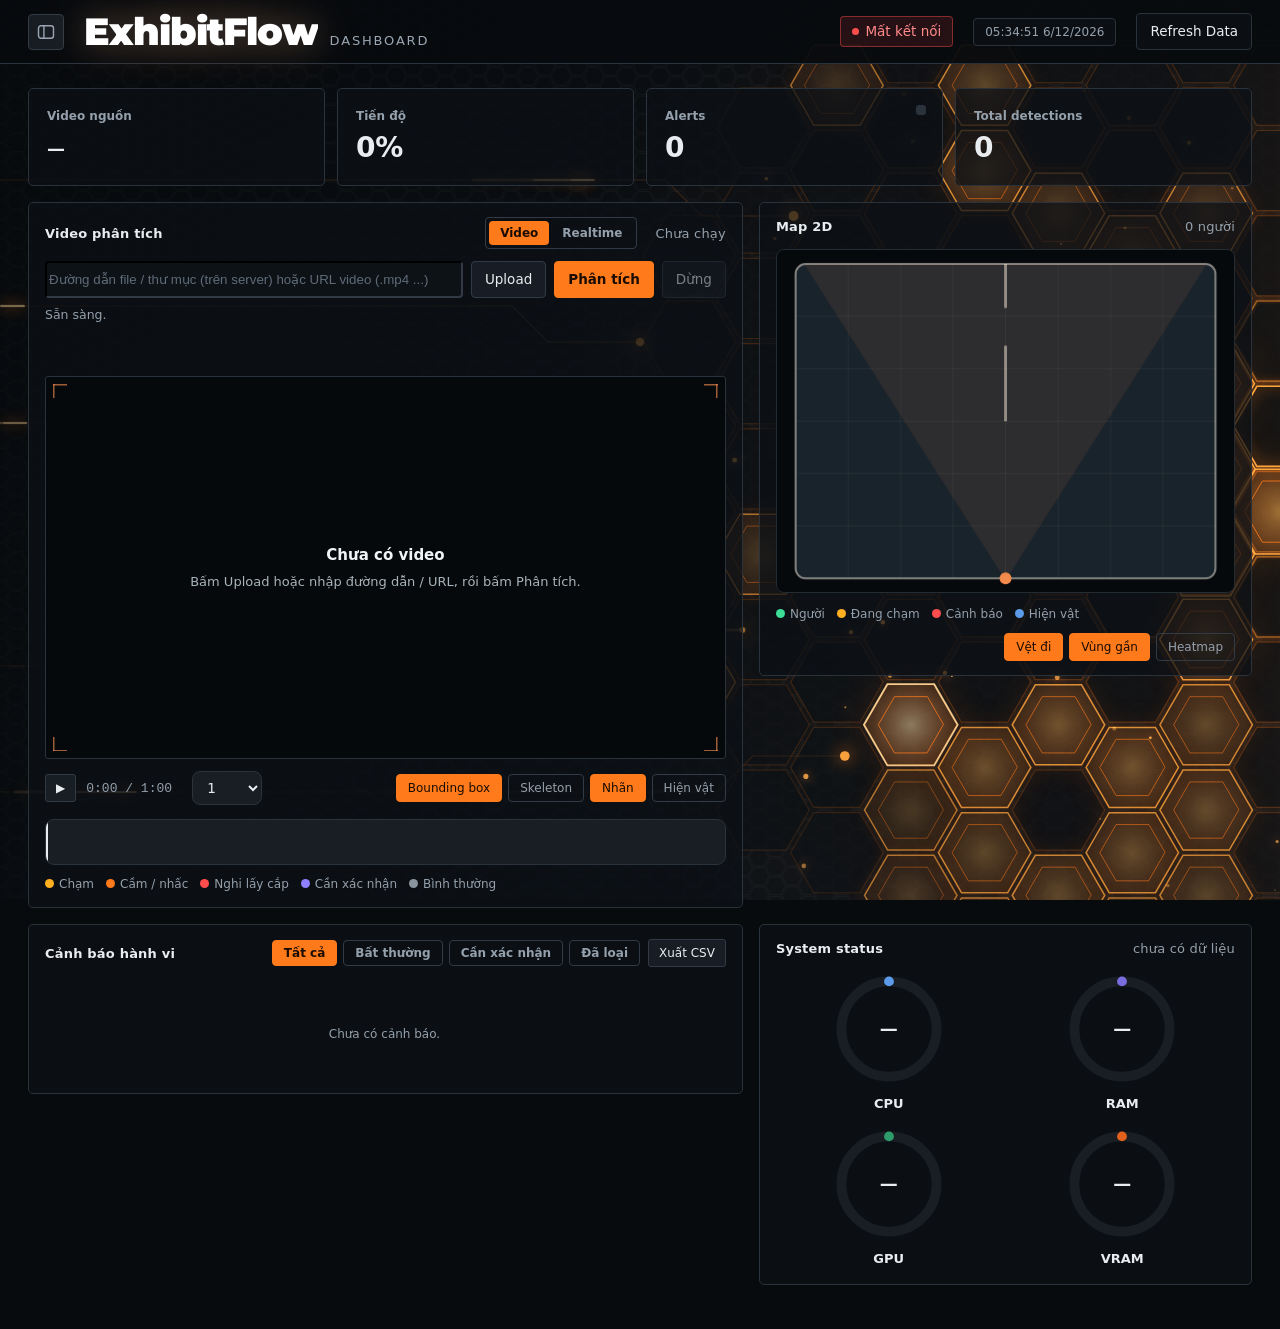
==== web/index.html @ ae2619c4 "Web: chọn chế độ chạy (đầy đủ / tắt VLM / chỉ tracking) trong Settings Co-Authored-By: Claude Sonnet" ====
<!doctype html>
<html lang="vi">
<head>
<meta charset="utf-8">
<meta name="viewport" content="width=device-width, initial-scale=1">
<title>ExhibitFlow Dashboard</title>
<link rel="stylesheet" href="css/style.css">
<link rel="preconnect" href="https://fonts.googleapis.com"><link rel="preconnect" href="https://fonts.gstatic.com" crossorigin>
<link rel="stylesheet" href="https://fonts.googleapis.com/css2?family=Montserrat:wght@800;900&display=swap">
</head>
<body>
<canvas id="hexbg" aria-hidden="true"></canvas>
<div class="app">
<div class="scrim" id="scrim" hidden></div>
<aside class="side" id="side">
  <div class="brand"><i>EF</i><b>ExhibitFlow</b><small>Museum AI · v1.0</small></div>
  <nav class="tabs" id="tabs">
    <button class="tab on" data-view="dash"><svg viewBox="0 0 24 24"><rect x="3" y="3" width="7" height="7" rx="1.5"/><rect x="14" y="3" width="7" height="7" rx="1.5"/><rect x="3" y="14" width="7" height="7" rx="1.5"/><rect x="14" y="14" width="7" height="7" rx="1.5"/></svg><span>Dashboard</span></button>
    <button class="tab" data-view="set"><svg viewBox="0 0 24 24"><circle cx="12" cy="12" r="3"/><path d="M19.4 15a1.7 1.7 0 0 0 .3 1.8l.1.1a2 2 0 1 1-2.8 2.8l-.1-.1a1.7 1.7 0 0 0-1.8-.3 1.7 1.7 0 0 0-1 1.5V21a2 2 0 1 1-4 0v-.1a1.7 1.7 0 0 0-1.1-1.5 1.7 1.7 0 0 0-1.8.3l-.1.1a2 2 0 1 1-2.8-2.8l.1-.1a1.7 1.7 0 0 0 .3-1.8 1.7 1.7 0 0 0-1.5-1H3a2 2 0 1 1 0-4h.1a1.7 1.7 0 0 0 1.5-1.1 1.7 1.7 0 0 0-.3-1.8l-.1-.1a2 2 0 1 1 2.8-2.8l.1.1a1.7 1.7 0 0 0 1.8.3H9a1.7 1.7 0 0 0 1-1.5V3a2 2 0 1 1 4 0v.1a1.7 1.7 0 0 0 1 1.5 1.7 1.7 0 0 0 1.8-.3l.1-.1a2 2 0 1 1 2.8 2.8l-.1.1a1.7 1.7 0 0 0-.3 1.8V9a1.7 1.7 0 0 0 1.5 1H21a2 2 0 1 1 0 4h-.1a1.7 1.7 0 0 0-1.5 1z"/></svg><span>Settings</span></button>
  </nav>
  <div class="side-foot">
    <p class="fl">ExhibitFlow Pipeline</p>
    <p>Hệ thống không lưu danh tính và không nhận diện khuôn mặt.</p>
  </div>
</aside>
<div class="content">
<header class="top">
  <button class="menubtn" id="menuBtn" aria-label="Mở menu" aria-expanded="false" aria-controls="side" title="Menu"><svg viewBox="0 0 24 24" aria-hidden="true"><rect x="3" y="4.5" width="18" height="15" rx="3"/><path d="M9.5 4.5v15"/></svg></button>
  <h1 class="wm"><span class="wm-main">ExhibitFlow</span><span class="wm-sub">Dashboard</span></h1>
  <div class="sp"></div>
  <button class="chip bad" id="beChip" title="Mở Settings để kết nối backend"><b></b><span>Mất kết nối</span></button>
  <span class="chip clock" id="clock"></span>
  <button class="btn" id="refreshBtn">Refresh Data</button>
</header>

<main>
<!-- ============ DASHBOARD ============ -->
<section id="v-dash">
  <div class="kpis" id="kpis"></div>

  <div class="grid">
    <div class="col">
      <div class="card">
        <h3><span id="vtitle">Video phân tích</span> <span class="sp"></span><div class="filters" id="modeSel" title="Video: chạy hết video rồi hiện kết quả. Realtime: chạy đúng nhịp fps, cảnh báo hiện dần"><button class="tg on" data-mode="batch">Video</button><button class="tg" data-mode="rt">Realtime</button></div><span class="vstat" id="vstat">Chưa chạy</span></h3>
        <div class="srcrow">
          <div class="srcvar" id="srcFile">
            <input id="src" class="txt" type="text" placeholder="Đường dẫn file / thư mục (trên server) hoặc URL video (.mp4 ...)" spellcheck="false">
            <input type="file" id="file" accept="video/*" hidden>
            <button class="btn" id="uploadBtn">Upload</button>
          </div>
          <button class="btn pri" id="runBtn">Phân tích</button>
          <button class="btn stop" id="stopBtn" disabled>Dừng</button>
        </div>
        <div class="srcmsg" id="srcmsg"></div>
        <div class="vbar"><div class="live grn" id="live" hidden></div><div class="rthud" id="rthud" hidden></div></div>
        <div class="stage-wrap">
          <video id="vid" playsinline muted hidden></video>
          <img id="liveimg" alt="" hidden>
          <canvas id="scene"></canvas>
          <div id="vmsg"><div><b>Chưa có video</b><span>Bấm Upload hoặc nhập đường dẫn / URL, rồi bấm Phân tích.</span></div></div>
        </div>
        <div class="ctrl">
          <button class="btn sm" id="play">▶</button>
          <span class="time" id="time">0:00 / 0:00</span>
          <select id="speed" style="width:70px"><option>0.5</option><option selected>1</option><option>2</option><option>4</option></select>
          <div class="tog" id="layers">
            <button class="tg on sim-only" data-l="boxes">Bounding box</button>
            <button class="tg sim-only" data-l="skel">Skeleton</button>
            <button class="tg on" data-l="labels">Nhãn</button>
            <button class="tg" data-l="art">Hiện vật</button>
          </div>
        </div>
        <div class="tl" id="tl"><svg id="occ" preserveAspectRatio="none"></svg><div class="ph" id="ph"></div></div>
        <div class="legend">
          <span style="--c:var(--touch)">Chạm</span><span style="--c:var(--hold)">Cầm / nhấc</span><span style="--c:var(--steal)">Nghi lấy cắp</span><span style="--c:var(--cand)">Cần xác nhận</span><span style="--c:var(--norm)">Bình thường</span>
        </div>
      </div>
    </div>

    <div class="col">
      <div class="card">
        <h3>Map 2D <span class="sp"></span><span class="vstat" id="mapCount">0 người</span></h3>
        <div class="mapwrap">
          <canvas id="map"></canvas>
          <div class="mapnote" id="mapNote" hidden>Chưa có dữ liệu bản đồ 2D cho kết quả này.</div>
        </div>
        <div class="ctrl">
          <div class="legend" style="margin:0">
            <span style="--c:var(--ok)">Người</span><span style="--c:var(--touch)">Đang chạm</span><span style="--c:var(--steal)">Cảnh báo</span><span style="--c:var(--art)">Hiện vật</span>
          </div>
          <div class="tog" id="mlayers"><button class="tg on" data-m="trails">Vệt đi</button><button class="tg on" data-m="zones">Vùng gần</button><button class="tg" data-m="heat">Heatmap</button></div>
        </div>
      </div>
    </div>
  </div>

  <div class="grid2">
    <div class="card">
      <h3>Cảnh báo hành vi <span class="sp"></span>
        <div class="filters" id="filters">
          <button class="tg on" data-f="all">Tất cả</button><button class="tg" data-f="ANOMALY">Bất thường</button><button class="tg" data-f="CANDIDATE">Cần xác nhận</button><button class="tg" data-f="NORMAL">Đã loại</button>
        </div>
        <button class="btn sm" id="csvBtn">Xuất CSV</button></h3>
      <div class="alerts" id="alerts"></div>
    </div>
    <div class="card">
      <h3>System status <span class="sp"></span><span class="vstat" id="sysTag"></span></h3>
      <div class="rings" id="rings"></div>
    </div>
  </div>
</section>

<!-- ============ SETTINGS ============ -->
<section id="v-set" hidden>
  <div class="setgrid">
    <div class="card">
      <h3>Server (Vast.ai)</h3>
      <div class="opt"><label>Trạng thái <span id="beMsg">đang kiểm tra…</span></label>
        <input type="text" id="beUrl" class="txt" placeholder="Để trống = dùng chính server đang phục vụ trang này" spellcheck="false"></div>
      <div class="row"><button class="btn pri" id="beBtn">Kết nối</button><button class="btn" id="beOff">Mặc định</button></div>
      <p class="note">Web chạy thẳng trên server Vast.ai cùng cổng với API, nên không cần nhập URL: để trống ô trên. Chỉ điền khi mở file web ở máy khác (ví dụ <code>http://IP:PORT</code>). Nút "Mặc định" xoá URL đã lưu.</p>
    </div>
    <div class="card">
      <h3>Pipeline (như Settings của dashboard cũ)</h3>
      <p class="note" id="coreInfo">CPU: đang đọc số nhân của server…</p>
      <p class="note" id="coreWarn" hidden></p>
      <div class="opt"><label>Chế độ chạy</label><select id="p-pipeline_mode" class="txt">
        <option value="full">Đầy đủ: tracking + pose + hand + VLM (cảnh báo)</option>
        <option value="tracking_seg">Tắt VLM: tracking + pose + hand + phát hiện chạm (để đo tốc độ)</option>
        <option value="tracking">Chỉ tracking (không hiện vật, pose, hand, VLM)</option></select></div>
      <div class="chk"><label><input type="checkbox" id="p-tracker_process" checked> Tracker chạy ở tiến trình riêng (thoát GIL)</label></div>
      <div class="chk"><label><input type="checkbox" id="p-hand_process" checked> Hand (RTMW) chạy ở tiến trình riêng (thoát GIL)</label></div>
      <div class="chk"><label><input type="checkbox" id="p-pose_process" checked> Pose (YOLOv8) chạy ở tiến trình riêng (thoát GIL)</label></div>
      <div class="chk"><label><input type="checkbox" id="p-pose_gpu_preproc"> Pose: tiền xử lý + NMS trên GPU (nhanh hơn, keypoint lệch nhẹ)</label></div>
      <div class="chk"><label><input type="checkbox" id="p-hand_batch" checked> Hand (RTMW) xử lý theo lô (nhanh ~1.8x)</label></div>
      <div class="chk"><label><input type="checkbox" id="p-drop_frames" checked> Realtime: bỏ frame khi pipeline không theo kịp</label></div>
      <div class="chk"><label><input type="checkbox" id="p-limit_cpu_threads"> Giới hạn 1 luồng CPU mỗi stage (máy ít nhân)</label></div>
      <div class="opt"><label>Giữ khung đỏ cảnh báo (giây)</label><input type="number" id="p-alarm_show_sec" class="txt" step="0.5" min="0" value="4"></div>
      <div class="opt"><label>Số luồng CPU của tiến trình tracker</label><input type="number" id="p-tracker_threads" class="txt" step="1" min="1" max="64" value="1"></div>
      <div class="opt"><label>Số luồng CPU của tiến trình hand (torch/OpenCV; onnxruntime tự chọn)</label><input type="number" id="p-hand_threads" class="txt" step="1" min="1" max="64" value="1"></div>
      <div class="opt"><label>Số luồng CPU của tiến trình pose</label><input type="number" id="p-pose_threads" class="txt" step="1" min="1" max="64" value="4"></div>
      <div class="opt"><label>Độ dài queue giữa 2 stage</label><input type="number" id="p-queue_size" class="txt" step="1" min="1" max="64" value="8"></div>
      <div class="opt"><label>Chỉ chạy pose/hand cho người cách hiện vật ≤ N x chiều cao người (0 = mọi người)</label><input type="number" id="p-pose_gate_norm_dist" class="txt" step="0.1" min="0" value="1.5"></div>
      <p class="note">Các stage detect, track, pose, hand, VLM luôn chạy song song (pipelining). Ba ô "tiến trình riêng" cộng thêm ~0.5 GB VRAM mỗi ô và nạp lại model khi đổi. Các ô "số luồng" chỉ có tác dụng khi bật tiến trình riêng tương ứng; đổi thì nạp lại model. <b>Realtime</b> đọc video đúng nhịp fps gốc như camera; <b>Video</b> xử lý mọi frame.</p>
    </div>
    <div class="card">
      <h3>Cấu hình phân tích</h3>
      <div class="opt"><label>Ngưỡng tin cậy VLM <span id="confV">0.60</span></label>
        <input type="range" id="conf" min="0.3" max="0.95" step="0.05" value="0.6"></div>
      <p class="note">Chỉ cảnh báo khi VLM trả hành vi bất thường với độ tin cậy từ ngưỡng này trở lên.</p>
    </div>
  </div>
</section>
</main>
</div>
</div>

<script src="js/config.js"></script>
<script src="js/hex.js"></script>
<script src="js/app.js"></script>
</body>
</html>
---- web/css/style.css ----
:root{
  --bg:#F1E6D4; --panel:#FFFCF6; --panel2:#F6EEDF; --line:#CDBDA8; --text:#20272C; --muted:#625B53;
  --dark:#19232B; --dark2:#111920; --dline:#2E3C47; --on-dark:#F8F1E6; --on-dark-2:#A9B4BA;
  --accent:#B84C25; --accent-d:#963B1A; --accent-l:#F28A4B;
  --ok:#4CC98C; --warn:#D99A0B; --art:#5B9BEA;
  --touch:#C98A00; --hold:#E0601C; --steal:#D32F2F; --cand:#7B6CE0; --norm:#9A9088;
  --r:11px; --font:"Segoe UI Variable Text","Segoe UI",system-ui,-apple-system,Roboto,sans-serif;
  --shadow:0 1px 0 rgba(32,39,44,.05),0 3px 8px -3px rgba(32,39,44,.16);
}
*{box-sizing:border-box;margin:0}
html,body{background:var(--bg);color:var(--text);font:14px/1.5 var(--font)}
body{min-height:100vh}
button{font:inherit;color:inherit;cursor:pointer}
[hidden]{display:none!important}
:focus-visible{outline:2px solid var(--accent-l);outline-offset:2px}
#hexbg{position:fixed;inset:0;width:100vw;height:100vh;z-index:0;pointer-events:none}
.top{position:sticky;top:0;z-index:10;display:flex;align-items:center;gap:20px;padding:0 24px;height:58px;background:var(--dark);color:var(--on-dark);border-bottom:1px solid var(--dline)}
.logo{display:flex;align-items:center;gap:10px;font-weight:650;letter-spacing:.1px}
.logo i{width:28px;height:28px;border-radius:8px;background:var(--accent);display:grid;place-items:center;font-style:normal;font-size:12px;font-weight:700;color:var(--on-dark)}
.logo small{color:var(--on-dark-2);font-weight:500}
.tabs{display:flex;gap:4px}
.tab{background:none;border:1px solid transparent;padding:7px 14px;border-radius:8px;color:var(--on-dark-2);transition:background .18s,color .18s}
.tab:hover{color:var(--on-dark)} .tab.on{background:var(--accent);color:#fff;font-weight:600}
.sp{flex:1}
.chip{display:inline-flex;align-items:center;gap:6px;padding:4px 11px;border-radius:99px;background:var(--panel);border:1px solid var(--line);font-size:12px;color:var(--muted)}
.chip b{width:7px;height:7px;border-radius:50%;background:var(--warn)} .chip.ok b{background:var(--ok)}
.top .chip{background:transparent;border-color:rgba(248,241,230,.22);color:var(--on-dark-2)}
.btn{border:1px solid var(--line);background:var(--panel);padding:8px 15px;border-radius:9px;transition:background .18s,border-color .18s,color .18s}
.btn:hover{border-color:var(--accent);color:var(--accent-d)}
.btn.pri{background:var(--accent);border-color:var(--accent);color:#fff;font-weight:600}
.btn.pri:hover{background:var(--accent-d);border-color:var(--accent-d);color:#fff}
.btn:disabled{opacity:.5;cursor:not-allowed}
.btn.sm{padding:4px 10px;font-size:12px;border-radius:7px}
.top .btn{background:transparent;border-color:rgba(248,241,230,.3);color:var(--on-dark)}
.top .btn:hover{border-color:var(--accent-l);color:var(--accent-l)}
main{position:relative;z-index:1;padding:22px 24px 40px;max-width:1500px;margin:0 auto}
.card{background:var(--panel);border:1px solid var(--line);border-radius:var(--r);padding:16px;box-shadow:var(--shadow)}
.card h3{font-size:14px;font-weight:650;color:var(--text);margin-bottom:12px;display:flex;align-items:center;gap:8px}
.card h3 .sp{flex:1}
/* upload */
.hero{max-width:980px;margin:24px auto 0;display:grid;grid-template-columns:1.3fr 1fr;gap:20px}
.drop{border:1.5px dashed #BBA98F;border-radius:var(--r);padding:48px 24px;text-align:center;background:var(--panel);transition:.18s;cursor:pointer;box-shadow:var(--shadow)}
.drop:hover,.drop.over{border-color:var(--accent);background:#FFF7EA}
.drop .ic{font-size:38px;margin-bottom:8px}
.drop p{color:var(--muted)} .drop h2{font-size:20px;font-weight:650;margin-bottom:6px}
.fileinfo{margin-top:14px;padding:10px 12px;border-radius:9px;background:var(--panel2);text-align:left;display:flex;gap:10px;align-items:center}
.opts{display:flex;flex-direction:column;gap:14px}
.opt label{display:flex;justify-content:space-between;font-size:13px;font-weight:550;margin-bottom:6px}
.opt label span{color:var(--muted);font-weight:400}
select,input[type=range]{width:100%}
select{background:var(--panel2);border:1px solid var(--line);color:var(--text);padding:7px 10px;border-radius:8px;font:inherit}
input[type=range]{accent-color:var(--accent)}
.row{display:flex;gap:10px;margin-top:16px}
/* processing */
.proc{max-width:1000px;margin:24px auto;display:grid;grid-template-columns:1fr 1fr;gap:20px}
.stage{display:flex;gap:12px;padding:10px 0;border-bottom:1px solid var(--line);align-items:center}
.stage:last-child{border:0}
.dot{width:22px;height:22px;border-radius:50%;border:2px solid var(--line);display:grid;place-items:center;font-size:12px;flex:none}
.stage.run .dot{border-color:var(--accent);border-top-color:transparent;animation:spin 1s linear infinite}
.stage.done .dot{background:var(--ok);border-color:var(--ok);color:#fff}
.stage .nm{flex:1} .stage .nm small{display:block;color:var(--muted);font-size:12px}
.bar{height:5px;border-radius:9px;background:var(--panel2);overflow:hidden;margin-top:6px}
.bar i{display:block;height:100%;width:0;background:var(--accent);transition:width .2s}
.log{font:12px/1.65 Consolas,monospace;color:var(--on-dark);height:420px;overflow:auto;white-space:pre-wrap;background:var(--dark2);border:1px solid var(--dline);border-radius:8px;padding:12px}
@keyframes spin{to{transform:rotate(360deg)}}
/* result */
.kpis{display:grid;grid-template-columns:repeat(6,1fr);gap:12px;margin-bottom:16px}
.kpi{position:relative;overflow:hidden;background:var(--panel);border:1px solid var(--line);border-radius:var(--r);padding:12px 16px;box-shadow:var(--shadow)}
.kpi small{color:var(--muted);font-size:12px;font-weight:600}
.kpi b{display:block;font-size:28px;font-weight:700;letter-spacing:-.01em;margin-top:2px;color:var(--text);font-variant-numeric:tabular-nums}
.kpi.red::before,.kpi.yel::before{content:"";position:absolute;left:0;top:0;bottom:0;width:3px}
.kpi.red::before{background:var(--steal)} .kpi.yel::before{background:var(--cand)}
.kpi.red b{color:var(--steal)} .kpi.yel b{color:var(--cand)}
.grid{display:grid;grid-template-columns:minmax(0,1.45fr) minmax(0,1fr);gap:16px}
.col{display:flex;flex-direction:column;gap:16px;min-width:0}
.stage-wrap{position:relative;aspect-ratio:16/9;border-radius:8px;overflow:hidden;background:var(--dark2);border:1px solid var(--dline)}
.stage-wrap::after{content:"";position:absolute;inset:7px;pointer-events:none;
  --c:rgba(242,138,75,.65);
  background:
   linear-gradient(var(--c),var(--c)) top left/14px 1.5px no-repeat,linear-gradient(var(--c),var(--c)) top left/1.5px 14px no-repeat,
   linear-gradient(var(--c),var(--c)) top right/14px 1.5px no-repeat,linear-gradient(var(--c),var(--c)) top right/1.5px 14px no-repeat,
   linear-gradient(var(--c),var(--c)) bottom left/14px 1.5px no-repeat,linear-gradient(var(--c),var(--c)) bottom left/1.5px 14px no-repeat,
   linear-gradient(var(--c),var(--c)) bottom right/14px 1.5px no-repeat,linear-gradient(var(--c),var(--c)) bottom right/1.5px 14px no-repeat}
.stage-wrap video,.stage-wrap canvas{position:absolute;inset:0;width:100%;height:100%}
.stage-wrap video{object-fit:contain}
.live{position:absolute;left:24px;top:24px;padding:6px 12px;border-radius:99px;font-size:12px;font-weight:600;background:rgba(17,25,32,.88);border:1px solid rgba(248,241,230,.16);color:var(--on-dark);display:flex;gap:8px;align-items:center;z-index:2}
.live.red{border-color:#f28b82;background:rgba(150,28,28,.92);animation:pulse 1.4s infinite}
.live.yel{border-color:#b9b0f2;background:rgba(72,60,160,.92)}
.live.grn{color:#bfe9d3}
@keyframes pulse{50%{box-shadow:0 0 0 5px rgba(211,47,47,.16)}}
.ctrl{display:flex;align-items:center;gap:10px;margin-top:12px;flex-wrap:wrap}
.ctrl .time{font:13px Consolas,monospace;color:var(--muted);min-width:96px}
.tog{display:flex;gap:6px;flex-wrap:wrap;margin-left:auto}
.tg{border:1px solid var(--line);background:none;padding:4px 11px;border-radius:99px;font-size:12px;color:var(--muted);transition:background .18s,border-color .18s,color .18s}
.tg:hover{border-color:var(--accent);color:var(--text)}
.tg.on{background:var(--accent);border-color:var(--accent);color:#fff}
.tl{position:relative;height:46px;margin-top:14px;background:var(--panel2);border:1px solid var(--line);border-radius:9px;cursor:pointer;overflow:hidden}
.tl .seg{position:absolute;top:8px;bottom:8px;border-radius:5px;min-width:4px}
.tl .seg:hover{filter:brightness(1.1)}
.tl .ph{position:absolute;top:0;bottom:0;width:2px;background:var(--text);pointer-events:none}
.tl svg{position:absolute;inset:0;width:100%;height:100%;pointer-events:none}
.mapwrap{position:relative}
.mapwrap canvas{width:100%;aspect-ratio:4/3;display:block;border-radius:8px;background:var(--dark2);border:1px solid var(--dline)}
.legend{display:flex;gap:12px;flex-wrap:wrap;font-size:12px;color:var(--muted);margin-top:10px}
.legend span::before{content:"";display:inline-block;width:9px;height:9px;border-radius:50%;background:var(--c);margin-right:5px}
.filters{display:flex;gap:6px}
.alerts{display:flex;flex-direction:column;gap:10px;max-height:560px;overflow:auto;padding-right:2px}
.al{display:grid;grid-template-columns:120px 1fr;gap:12px;padding:10px;border-radius:10px;background:var(--panel2);border:1px solid var(--line);border-left:4px solid var(--c);transition:.18s}
.al.act{background:#FFF0E0;box-shadow:0 0 0 1px var(--c)}
.al img{width:120px;height:75px;border-radius:7px;object-fit:cover;cursor:pointer}
.al .hd{display:flex;gap:8px;align-items:center;flex-wrap:wrap}
.badge{padding:2px 9px;border-radius:99px;font-size:11px;font-weight:600;background:var(--c);color:#fff}
.al .meta{color:var(--muted);font-size:12px}
.al .why{font-size:12.5px;margin:6px 0;color:#3a3d3f}
.al .acts{display:flex;gap:6px}
.al .st{font-size:12px;color:var(--ok)}
.two{display:grid;grid-template-columns:1fr 1fr;gap:16px}
.dw{display:grid;grid-template-columns:130px 1fr 60px;gap:10px;align-items:center;margin:9px 0;font-size:13px}
.dw .tr{height:9px;background:var(--panel2);border-radius:9px;overflow:hidden} .dw .tr i{display:block;height:100%;background:var(--accent)}
.dw em{color:var(--muted);font-style:normal;font-size:12px;text-align:right;font-variant-numeric:tabular-nums}
.vis{display:flex;gap:6px;flex-wrap:wrap;margin-bottom:12px}
.step{display:flex;gap:10px;align-items:center;padding:8px 0;border-bottom:1px solid var(--line);font-size:13px}
.step b{width:22px;height:22px;border-radius:50%;background:var(--accent);color:#fff;display:grid;place-items:center;font-size:12px;flex:none}
.step em{margin-left:auto;color:var(--muted);font-style:normal;font-size:12px}
.note{color:var(--muted);font-size:12px;margin-top:10px}
code{background:var(--panel2);padding:1px 5px;border-radius:5px;font-size:12px}
@media(max-width:1100px){.grid,.hero,.proc,.two{grid-template-columns:1fr}.kpis{grid-template-columns:repeat(3,1fr)}}
@media(max-width:600px){main{padding:14px 16px}.top{padding:0 16px;gap:10px}.kpis{grid-template-columns:repeat(2,1fr)}.al{grid-template-columns:1fr}.al img{width:100%;height:auto}.tabs{display:none}}

/* ===== Bố cục dashboard: sidebar trái + thanh tiêu đề ===== */
:root{--r:14px;--shadow:0 1px 0 rgba(32,39,44,.04),0 6px 18px -10px rgba(32,39,44,.22)}
.app{position:relative;z-index:1;display:grid;grid-template-columns:232px minmax(0,1fr);min-height:100vh}
.content{min-width:0}
.side{position:sticky;top:0;height:100vh;display:flex;flex-direction:column;gap:22px;padding:20px 14px;background:var(--dark);color:var(--on-dark);border-right:1px solid var(--dline)}
.side .logo{padding:0 8px}
.side .logo small{display:block;font-size:11px;letter-spacing:.04em}
.tabs{flex-direction:column;gap:4px}
.tab{display:flex;align-items:center;gap:11px;width:100%;text-align:left;padding:10px 12px;border-radius:10px;font-weight:500}
.tab svg{width:18px;height:18px;flex:none;fill:none;stroke:currentColor;stroke-width:1.8;stroke-linecap:round;stroke-linejoin:round}
.tab:hover{background:rgba(248,241,230,.07)}
.tab.on{background:var(--accent);color:#fff}
.side-foot{margin-top:auto;display:flex;flex-direction:column;gap:12px}
.sf-card{display:flex;align-items:center;justify-content:space-between;padding:12px 14px;border-radius:12px;background:rgba(248,241,230,.06);border:1px solid var(--dline)}
.sf-card small{color:var(--on-dark-2);font-size:12px}
.sf-card b{font-size:24px;font-weight:700;font-variant-numeric:tabular-nums;color:var(--accent-l)}
.side-foot p{color:var(--on-dark-2);font-size:11.5px;line-height:1.5;padding:0 4px}
.top{height:64px;padding:0 28px;background:var(--bg);color:var(--text);border-bottom:1px solid var(--line)}
.top h1{font-size:20px;font-weight:650;letter-spacing:-.005em}
.top .chip{background:var(--panel);border-color:var(--line);color:var(--muted)}
.top .btn{background:var(--panel);border-color:var(--line);color:var(--text)}
.top .btn:hover{border-color:var(--accent);color:var(--accent-d)}
main{max-width:none;padding:24px 28px 44px}
h2.sec{font-size:18px;font-weight:650;margin:2px 0 12px}

/* thẻ số liệu: số lớn + huy hiệu + dòng phụ */
.kpi{padding:16px 18px}
.krow{display:flex;align-items:center;justify-content:space-between;gap:8px;margin-top:4px}
.krow b{margin-top:0}
.pill{padding:3px 9px;border-radius:7px;font-size:12px;font-weight:600;background:#E4F4EB;color:#1E7A52;white-space:nowrap}
.kpi.red .pill{background:#FBE3E0;color:#B0281F}
.kpi.yel .pill{background:#E9E6FA;color:#4B3DB5}
.kpi .sub{display:block;margin-top:6px;color:var(--muted);font-size:12px}

/* danh sách cảnh báo dạng hàng, bộ lọc dạng nút phân đoạn */
.filters{background:var(--panel2);border:1px solid var(--line);border-radius:10px;padding:3px;gap:2px}
.filters .tg{border:0;border-radius:7px;padding:4px 12px}
.filters .tg.on{background:var(--panel);color:var(--accent-d);box-shadow:0 1px 2px rgba(32,39,44,.14)}
.alerts{gap:0;border:1px solid var(--line);border-radius:12px;padding:0;background:var(--panel)}
.al{border:0;border-bottom:1px solid var(--line);border-left:4px solid var(--c);border-radius:0;background:var(--panel);padding:12px 14px}
.al:last-child{border-bottom:0}
.al:hover{background:var(--panel2)}
.al.act{background:#FFF0E0;box-shadow:none}
.badge{border-radius:7px;padding:3px 10px}

@media(max-width:1000px){
  .app{grid-template-columns:1fr}
  .side{position:static;height:auto;flex-direction:row;align-items:center;padding:10px 14px;gap:12px;overflow-x:auto}
  .side-foot{display:none}
  .tabs{flex-direction:row}
  .tab{width:auto;padding:8px 12px}
  .top{position:static}
}
@media(max-width:600px){.top{padding:0 16px}.top .chip{display:none}main{padding:16px}}

/* ===== Dashboard một trang: nguồn video, bảng cảnh báo, trạng thái hệ thống, nhật ký ===== */
.brand{display:flex;flex-direction:column;align-items:center;gap:4px;padding:6px 8px 10px;text-align:center}
.brand i{width:56px;height:56px;border-radius:14px;background:var(--accent);display:grid;place-items:center;font-style:normal;font-weight:800;font-size:20px;color:var(--on-dark)}
.brand b{font-size:17px;margin-top:6px}
.brand small{color:var(--on-dark-2);font-size:12px}
.side-foot .fl{color:var(--on-dark-2);font-size:12px;text-align:center}
button.chip{font:inherit;cursor:pointer}
.chip.bad{color:#B0281F;border-color:#EBB9B3;background:#FBE9E6}
.chip.bad b{background:var(--steal)}
.chip.ok{color:#1E7A52;border-color:#B8E0CB;background:#E7F5EE}
.clock{font-variant-numeric:tabular-nums}
.top .chip.bad{background:#FBE9E6;color:#B0281F;border-color:#EBB9B3}
.top .chip.ok{background:#E7F5EE;color:#1E7A52;border-color:#B8E0CB}

.kpis{grid-template-columns:repeat(4,1fr)}
.kpi b.sm{font-size:18px;margin-top:10px;white-space:nowrap;overflow:hidden;text-overflow:ellipsis}
.dotred{position:absolute;right:16px;top:16px;width:10px;height:10px;border-radius:3px;background:var(--line)}
.dotred.on{background:var(--steal)}

.srcrow{display:flex;gap:8px;margin-bottom:12px}
.srcrow .txt{flex:1;min-width:0}
.btn.stop:not(:disabled){background:#FBE9E6;border-color:#EBB9B3;color:#B0281F}
.vstat{color:var(--muted);font-size:13px;font-weight:500}
#vmsg{position:absolute;inset:0;display:grid;place-items:center;text-align:center;color:#A9B4BA;padding:24px;pointer-events:none;z-index:1}
#vmsg b{display:block;font-size:15px;color:var(--on-dark);margin-bottom:4px}
#vmsg span{font-size:13px}
#vmsg[hidden]{display:none}
.mapnote{position:absolute;inset:0;display:grid;place-items:center;text-align:center;padding:24px;color:#A9B4BA;background:var(--dark2);border-radius:8px;font-size:13px}
.mapnote[hidden]{display:none}
.mapwrap canvas[hidden]{display:none}
body.real .sim-only{display:none!important}

.grid2{display:grid;grid-template-columns:minmax(0,1.45fr) minmax(0,1fr);gap:16px;margin-top:16px}
.tblwrap{overflow:auto;max-height:420px;border:1px solid var(--line);border-radius:12px}
table.tbl{width:100%;border-collapse:collapse;font-size:13px;min-width:720px}
.tbl th{position:sticky;top:0;background:var(--panel2);text-align:left;color:var(--muted);font-weight:600;font-size:12px;padding:9px 10px;border-bottom:1px solid var(--line)}
.tbl td{padding:10px;border-bottom:1px solid var(--line);vertical-align:top;font-variant-numeric:tabular-nums}
.tbl tr[data-id]{cursor:pointer}
.tbl tr[data-id]:hover{background:var(--panel2)}
.tbl tr.act{background:#FFF0E0}
.tbl td.empty{text-align:center;color:var(--muted);padding:44px 10px}
.tbl td.nc{color:#4b443d;min-width:220px}
.tbl td.nc .th{float:left;width:36px;height:48px;object-fit:cover;border-radius:5px;margin-right:8px}
.lv{font-size:12px;font-weight:600;padding:2px 8px;border-radius:7px;white-space:nowrap}
.lv.hi{background:#FBE3E0;color:#B0281F}.lv.mid{background:#FDEBD8;color:#A4511A}.lv.lo{background:#F7F0D2;color:#7A6200}
.lv.wait{background:#E9E6FA;color:#4B3DB5}.lv.none{color:var(--muted)}

.rings{display:grid;grid-template-columns:1fr 1fr;gap:20px 8px;justify-items:center;padding:6px 0}
.ring{position:relative;width:132px;text-align:center}
.ring svg{width:112px;height:112px;transform:rotate(-90deg)}
.rbg{fill:none;stroke:var(--panel2);stroke-width:7}
.rfg{fill:none;stroke-width:7;stroke-linecap:round;transition:stroke-dasharray .6s}
.rtxt{position:absolute;left:0;right:0;top:0;height:112px;display:flex;flex-direction:column;align-items:center;justify-content:center}
.rtxt b{font-size:18px;font-variant-numeric:tabular-nums}
.rtxt small{font-size:11px;color:var(--muted);max-width:80px;overflow:hidden;text-overflow:ellipsis;white-space:nowrap}
.ring>span{display:block;margin-top:4px;font-size:13px;font-weight:600}

.logbox{font:12px/1.65 Consolas,monospace;background:var(--dark2);color:var(--on-dark);border:1px solid var(--dline);border-radius:8px;padding:12px;height:200px;overflow:auto;white-space:pre-wrap}

.setgrid{display:grid;grid-template-columns:repeat(3,minmax(0,1fr));gap:16px;align-items:start}
.hero2,.opt{margin:0}
.opt{margin-bottom:14px}
@media(max-width:1100px){.kpis{grid-template-columns:repeat(2,1fr)}.grid2,.setgrid{grid-template-columns:1fr}}
@media(max-width:600px){.srcrow{flex-wrap:wrap}}
.tbl .badge{white-space:nowrap}

/* ===== Chế độ Realtime ===== */
#liveimg{position:absolute;inset:0;width:100%;height:100%;object-fit:contain;background:#000}
#liveimg[hidden]{display:none}
.rthud{position:absolute;left:24px;bottom:22px;z-index:2;padding:5px 11px;border-radius:99px;font:12px Consolas,monospace;background:rgba(17,25,32,.88);color:var(--on-dark);border:1px solid rgba(248,241,230,.16)}
.rthud[hidden]{display:none}
#modeSel{margin-right:10px}
#modeSel .tg{padding:3px 11px}
#modeSel.lock{opacity:.5;pointer-events:none}

/* ===== Hàng nguồn theo chế độ ===== */
.srcvar{display:flex;gap:8px;flex:1;min-width:0}
.srcvar[hidden]{display:none}
.srcvar .txt{flex:1;min-width:0}
.srcvar .txt[hidden]{display:none}
.rtsrc{display:inline-flex;margin-bottom:10px}
.rtsrc[hidden]{display:none}
.rtsrc.lock{opacity:.5;pointer-events:none}

/* ===== Bản đồ 2D luôn nằm cạnh video; cửa sổ hẹp thì thu gọn thanh bên thay vì xếp dọc ===== */
@media(max-width:1100px){.grid{grid-template-columns:minmax(0,1.3fr) minmax(0,1fr)}}
@media(max-width:1000px){
  .app{grid-template-columns:64px minmax(0,1fr)}
  .side{position:sticky;top:0;height:100vh;flex-direction:column;align-items:center;padding:16px 8px;overflow:visible;gap:18px}
  .brand{padding:0}.brand b,.brand small{display:none}.brand i{width:40px;height:40px;font-size:15px;margin:0}
  .tabs{flex-direction:column}.tab span{display:none}.tab{justify-content:center;padding:10px;width:auto}
  .top{position:sticky}
}
@media(max-width:640px){.grid{grid-template-columns:1fr}.top h1{font-size:16px}}
@media(max-width:600px){.tabs{display:flex}}
@media(max-width:1100px){.srcrow{flex-wrap:wrap}.srcvar{flex:1 1 100%}}

/* ===== Alerts log dạng thẻ (ảnh, nhãn, lý do VLM, Xem lại / Xác nhận / Bỏ qua) ===== */
.alerts{gap:10px;border:0;border-radius:0;padding:0 2px 0 0;background:none;max-height:640px;min-height:0}
.al{border:1px solid var(--line);border-left:4px solid var(--c);border-radius:12px;background:var(--panel2);padding:10px;grid-template-columns:120px 1fr}
.al:last-child{border-bottom:1px solid var(--line)}
.al:hover{background:var(--panel2)}
.al.act{background:#FFF0E0;box-shadow:0 0 0 1px var(--c)}
.al img{width:120px;height:75px;border-radius:7px;object-fit:cover;cursor:pointer}
.alerts .empty{text-align:center;padding:36px 10px}
.srcmsg{margin:-4px 0 10px;font-size:12.5px;color:var(--muted)}
.srcmsg:empty{display:none}
.srcmsg.err{color:#B0281F}
@media(max-width:600px){.al{grid-template-columns:1fr}.al img{width:100%;height:auto;max-height:200px}}

/* System status vừa đủ nội dung, không kéo dài theo Alerts log */
.grid2{align-items:start}
.rings{gap:14px 8px;padding:2px 0}

/* Bộ lọc cảnh báo: từng nút tròn riêng, nút đang chọn tô cam (như mẫu) */
#filters{background:none;border:0;padding:0;gap:6px;flex-wrap:wrap}
#filters .tg{border:1px solid var(--line);border-radius:99px;padding:4px 12px;background:none;box-shadow:none}
#filters .tg:hover{border-color:var(--accent)}
#filters .tg.on{background:var(--accent);border-color:var(--accent);color:#fff;box-shadow:none}

/* Thanh thông báo riêng nằm ngay trên video (không đè lên hình) */
.vbar{display:flex;align-items:center;gap:8px;flex-wrap:wrap;min-height:34px;margin-bottom:8px}
.vbar .live,.vbar .rthud{position:static;left:auto;top:auto;bottom:auto}

/* ===== Giao diện "công cụ vận hành": phẳng, nền trung tính, góc vuông vừa, không bóng đổ, không họa tiết ===== */
:root{
  --bg:#ECEDEF; --panel:#FFFFFF; --panel2:#F4F5F6; --line:#D2D5D9; --text:#1B2127; --muted:#59616A;
  --r:5px; --shadow:none;
  --font:"Segoe UI","Segoe UI Variable Text",system-ui,-apple-system,Roboto,sans-serif;
}
html,body{background:var(--bg)}
body{font-size:13.5px;font-variant-numeric:tabular-nums}
.card{border-radius:var(--r);box-shadow:none;padding:14px 16px}
.card h3{font-size:13px;font-weight:600;letter-spacing:.2px;text-transform:none}
.btn{border-radius:4px;padding:7px 13px;font-weight:500}
.btn.sm{border-radius:3px}
.chip,.top .chip{border-radius:4px}
.logo i{border-radius:4px}
.tab{border-radius:4px}
.live,.rthud{border-radius:4px}
#filters .tg,.filters .tg,.tog .tg{border-radius:4px}
#filters .tg{padding:3px 11px}
.filters{border-radius:4px}
.kpi{border-radius:var(--r);box-shadow:none}
.kpi small{font-size:12px;color:var(--muted)}
.kpi b{font-weight:600}
.stage-wrap{border-radius:3px}
.al{border:1px solid var(--line);border-radius:4px;background:var(--panel)}
.al:hover{background:var(--panel2)}
.al.act{background:#FFF3E8;box-shadow:inset 0 0 0 1px var(--accent)}
.al img{border-radius:3px}
.badge{border-radius:3px}
input.txt,select.txt,.txt{border-radius:4px}
.mapnote{border-radius:4px}
.camrow{border-radius:4px}
::selection{background:rgba(184,76,37,.22)}
*{scrollbar-width:thin;scrollbar-color:#B9BEC4 transparent}
input[type=range],input[type=checkbox]{accent-color:var(--accent)}
.kpi.red::before,.kpi.yel::before{display:none}
.kpi.red{border-color:var(--steal)}

/* ===== Chủ đề công nghệ cao: nền tối, tổ ong cam phát sáng, cam tươi ===== */
:root{
  --bg:#080B0E; --panel:rgba(15,19,24,.88); --panel2:rgba(26,32,39,.92); --line:#2A323B; --text:#E9EDF0; --muted:#94A0AC;
  --accent:#FF7A1A; --accent-d:#E56A0C; --accent-l:#FFA040;
  --dark:#0B0F13; --dark2:#06090C; --dline:#232B33; --on-dark:#F1F4F6; --on-dark-2:#9AA6B2;
  --ok:#3DDC97; --warn:#FFB020; --steal:#FF4D4D; --hold:#FF7A1A; --touch:#FFB020; --cand:#8E80FF; --norm:#8A949E;
}
html,body{color:var(--text)}
.top,.side{background:rgba(8,11,14,.94)}
.card,.kpi{background:var(--panel);border:1px solid var(--line)}
.card h3,.kpi b{color:var(--text)}
.btn{background:rgba(26,32,39,.9);color:var(--text);border-color:#323B45}
.btn:hover{border-color:var(--accent);color:var(--accent-l)}
.btn.pri{background:var(--accent);border-color:var(--accent);color:#1A0C02;font-weight:650}
.btn.pri:hover{background:var(--accent-l);border-color:var(--accent-l);color:#1A0C02}
.tab.on{background:var(--accent);color:#1A0C02}
.chip{background:rgba(26,32,39,.9);color:var(--muted);border-color:#323B45}
#filters .tg,.filters .tg,.tog .tg{background:transparent;color:var(--muted);border-color:#323B45}
#filters .tg.on,.filters .tg.on,.tog .tg.on{background:var(--accent);border-color:var(--accent);color:#1A0C02}
.filters{background:transparent;border-color:#323B45}
.txt,input.txt,select.txt{background:#0D1217;color:var(--text);border-color:#323B45}
.txt::placeholder{color:#5F6B77}
.al{background:rgba(22,28,34,.92)}
.al:hover{background:rgba(30,37,45,.95)}
.al.act{background:rgba(255,122,26,.14);box-shadow:inset 0 0 0 1px var(--accent)}
.kpi.red{border-color:var(--steal)}
.kpi.red b{color:#FF6B6B}
.stage-wrap{border-color:#2A323B}
.camrow{background:rgba(26,32,39,.9)}
.mapnote{background:#0D1217;color:var(--muted)}
::selection{background:rgba(255,122,26,.35)}
*{scrollbar-color:#3A444F transparent}
.al .why{color:#C9D1D8}
.pill{background:rgba(61,220,151,.14);color:#5BE6A8}
.kpi.red .pill,.lv.hi{background:rgba(255,77,77,.16);color:#FF8A8A}
.kpi.yel .pill{background:rgba(142,128,255,.18);color:#B3A9FF}
.lv.mid{background:rgba(255,122,26,.18);color:#FFA566}
.lv.lo{background:rgba(255,176,32,.16);color:#FFCB66}
:root{--panel:rgba(15,19,24,.82)}

/* ===== Thanh bên dạng ngăn kéo: mặc định ẩn, bấm nút ở đầu trang để mở ===== */
.app{display:block}
.side{position:fixed;left:0;top:0;bottom:0;width:244px;height:100vh;z-index:30;padding:20px 14px;overflow:auto;
  transform:translateX(-102%);visibility:hidden;transition:transform .24s cubic-bezier(.22,1,.36,1),visibility 0s .24s;
  box-shadow:12px 0 32px -12px rgba(0,0,0,.7)}
.app.open .side{transform:none;visibility:visible;transition:transform .24s cubic-bezier(.22,1,.36,1),visibility 0s}
.scrim{position:fixed;inset:0;z-index:25;background:rgba(2,4,6,.55)}
.menubtn{display:grid;place-items:center;width:36px;height:36px;border-radius:4px;border:1px solid #323B45;background:rgba(26,32,39,.9);color:var(--on-dark-2);padding:0;flex:none}
.menubtn svg{width:20px;height:20px;fill:none;stroke:currentColor;stroke-width:1.7;stroke-linecap:round;stroke-linejoin:round}
.menubtn:hover,.app.open .menubtn{border-color:var(--accent);color:var(--accent-l)}
@media(max-width:1000px){
  .app{display:block}
  .side{align-items:stretch;padding:20px 14px;overflow:auto;gap:22px}
  .brand b,.brand small{display:block}
  .brand i{width:56px;height:56px;font-size:20px;margin:6px 0 0}
  .tab span{display:inline}
  .tab{justify-content:flex-start;padding:10px 14px;width:auto}
  .tabs{flex-direction:column}
}
@media(prefers-reduced-motion:reduce){.side,.app.open .side{transition:none}}
.chip.bad,.top .chip.bad{background:rgba(255,77,77,.12);color:#FF8A8A;border-color:rgba(255,77,77,.45)}
.chip.ok,.top .chip.ok{background:rgba(61,220,151,.12);color:#5BE6A8;border-color:rgba(61,220,151,.45)}

/* ===== Menu mở ra thì nội dung bên cạnh co lại (đẩy), không bị che; màn hình hẹp (<=700px) mới dùng ngăn kéo đè lên ===== */
.app,.app.open{display:grid;grid-template-columns:auto minmax(0,1fr)}
.side{position:sticky;top:0;left:auto;bottom:auto;height:100vh;width:0;padding:20px 0;overflow:hidden;z-index:5;
  transform:none;visibility:hidden;box-shadow:none;border-right:0;
  transition:width .26s cubic-bezier(.22,1,.36,1),visibility 0s .26s}
.side>*{margin-left:14px;margin-right:14px;min-width:216px}
.app.open .side{width:244px;visibility:visible;border-right:1px solid var(--dline);transition:width .26s cubic-bezier(.22,1,.36,1),visibility 0s}
.content{min-width:0}
@media(min-width:701px){.scrim{display:none!important}}
@media(max-width:700px){
  .app,.app.open{display:block}
  .side{position:fixed;left:0;top:0;bottom:0;width:244px;z-index:30;overflow:auto;transform:translateX(-102%);
    transition:transform .24s cubic-bezier(.22,1,.36,1),visibility 0s .24s;box-shadow:12px 0 32px -12px rgba(0,0,0,.7)}
  .app.open .side{transform:none;transition:transform .24s cubic-bezier(.22,1,.36,1),visibility 0s}
}
@media(prefers-reduced-motion:reduce){.side,.app.open .side{transition:none}}

/* ===== Thanh tab kiểu thanh bên của Claude: gọn, trái, mục chọn nền xám nhạt (không tô cam) ===== */
.side{background:rgba(9,12,15,.96);padding-top:14px}
.brand{display:grid;grid-template-columns:34px 1fr;column-gap:10px;row-gap:0;align-items:center;text-align:left;padding:2px 4px 14px}
.brand i{grid-row:1 / span 2;width:34px;height:34px;border-radius:8px;font-size:13px;margin:0}
.brand b{font-size:14.5px;font-weight:600;margin:0;align-self:end}
.brand small{font-size:11.5px;color:var(--on-dark-2);align-self:start}
.tabs{gap:2px}
.tab{display:flex;align-items:center;gap:12px;height:38px;padding:0 10px;border:0;border-radius:8px;background:transparent;color:#C3CBD3;font-size:14px;font-weight:450;text-align:left;width:100%}
.tab svg{width:19px;height:19px;flex:none;fill:none;stroke:currentColor;stroke-width:1.6;stroke-linecap:round;stroke-linejoin:round;opacity:.9}
.tab:hover{background:rgba(255,255,255,.06);color:#fff}
.tab.on{background:rgba(255,255,255,.1);color:#fff;font-weight:500}
.tab.on svg{stroke:var(--accent-l);opacity:1}
.side-foot{border-top:1px solid var(--dline);padding-top:12px;margin-top:auto}
.side-foot .fl{text-align:left;color:#C3CBD3;font-size:12.5px;padding:0 4px}
.side-foot p{padding:0 4px}
@media(max-width:1000px){.tab{justify-content:flex-start;padding:0 10px;width:100%}.brand i{width:34px;height:34px;font-size:13px}}
:root{--panel:rgba(13,17,22,.74)}

/* ===== Tựa đề lớn, chữ đậm, đổ màu trắng-cam rồi tối dần ở góc ===== */
.top h1.wm{display:flex;align-items:baseline;gap:12px;font-size:inherit;line-height:1}
.wm-main{font-family:"Montserrat","Segoe UI Black","Arial Black",system-ui,sans-serif;font-weight:900;font-size:38px;letter-spacing:-.025em;
  background:linear-gradient(115deg,#FFFFFF 0%,#FFFFFF 52%,#FFE3CC 74%,#FFA566 90%,#B8602A 100%);background-size:190% 100%;background-position:0% 0;
  -webkit-background-clip:text;background-clip:text;color:transparent;-webkit-text-fill-color:transparent;
  filter:drop-shadow(0 0 16px rgba(255,255,255,.18)) drop-shadow(0 0 22px rgba(255,122,26,.22));animation:wmshift 9s ease-in-out infinite alternate}
.wm-sub{font-weight:500;font-size:13px;letter-spacing:.14em;text-transform:uppercase;color:var(--on-dark-2)}
@keyframes wmshift{to{background-position:100% 0}}
@media(max-width:700px){.wm-main{font-size:24px}.wm-sub{display:none}}
@media(prefers-reduced-motion:reduce){.wm-main{animation:none}}
.top .chip,.top .btn{white-space:nowrap}
@media(max-width:1000px){.wm-sub{display:none}.wm-main{font-size:32px}}

.note.err{color:#E5524A}
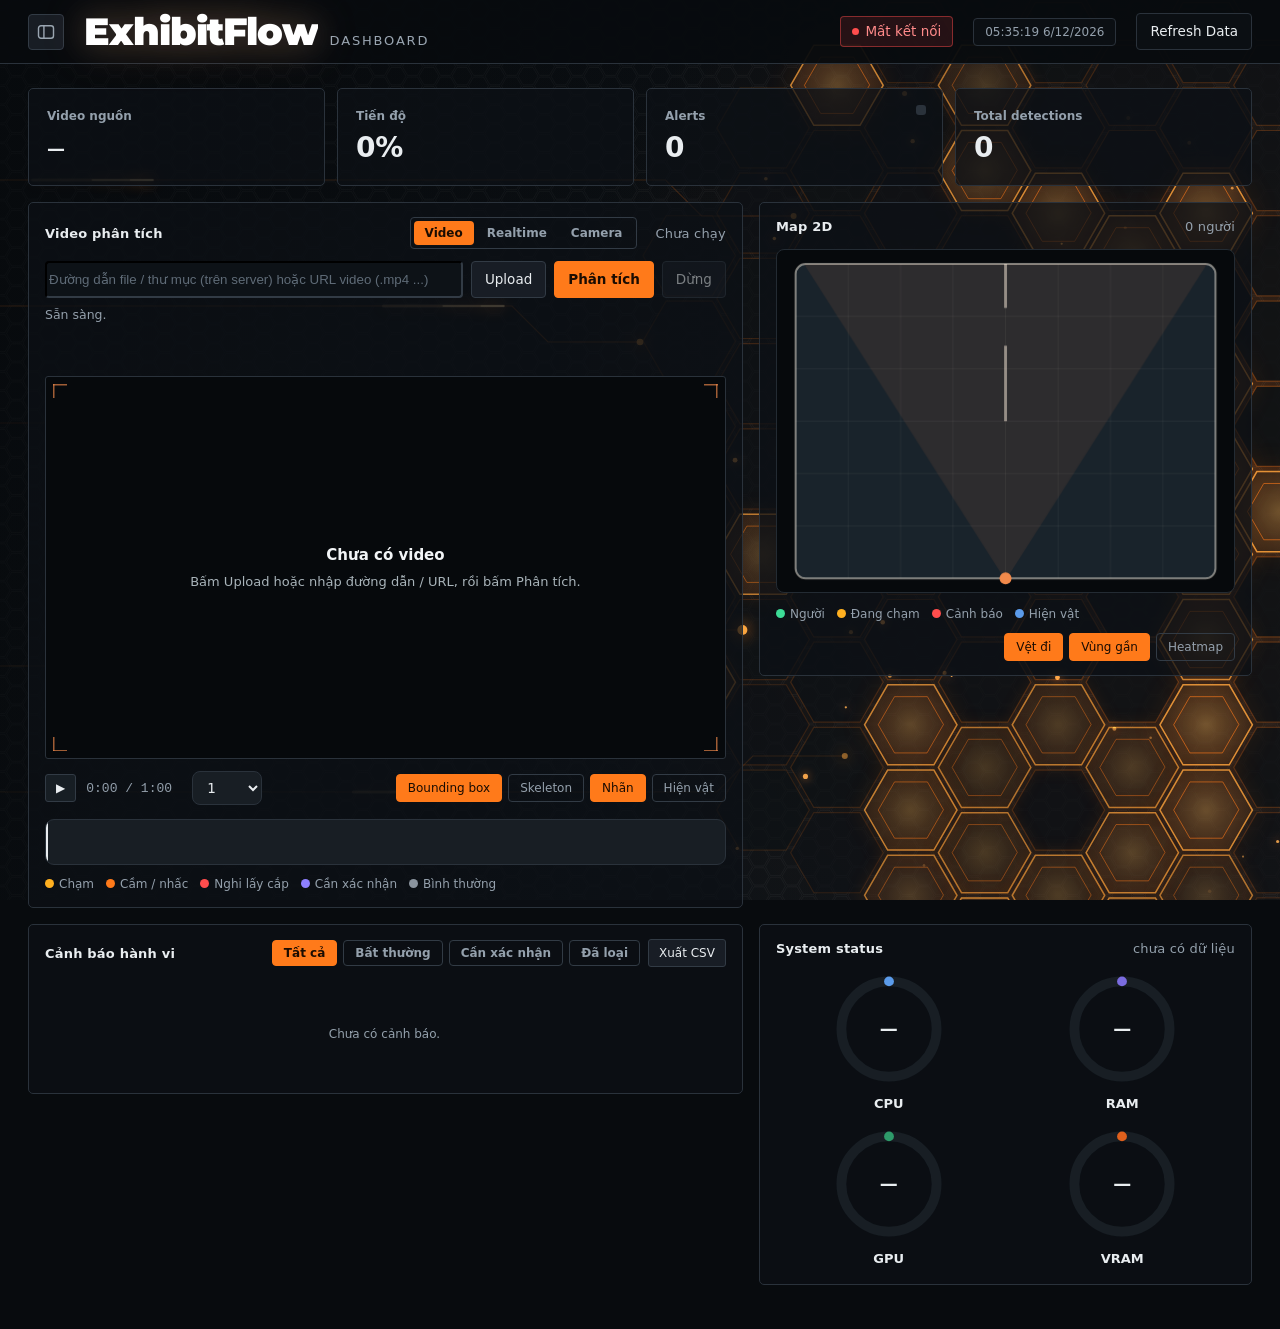
==== commit fa7ffd6f: "Web: thêm chế độ Camera (webcam trình duyệt hoặc RTSP/RTMP) cạnh Realtime - exhibitflow/source.py: n" ====
--- a/web/index.html
+++ b/web/index.html
@@ -41,12 +41,16 @@
   <div class="grid">
     <div class="col">
       <div class="card">
-        <h3><span id="vtitle">Video phân tích</span> <span class="sp"></span><div class="filters" id="modeSel" title="Video: chạy hết video rồi hiện kết quả. Realtime: chạy đúng nhịp fps, cảnh báo hiện dần"><button class="tg on" data-mode="batch">Video</button><button class="tg" data-mode="rt">Realtime</button></div><span class="vstat" id="vstat">Chưa chạy</span></h3>
+        <h3><span id="vtitle">Video phân tích</span> <span class="sp"></span><div class="filters" id="modeSel" title="Video: chạy hết video rồi hiện kết quả. Camera: webcam của máy hoặc camera RTSP, chạy liên tục tới khi bấm Dừng. Realtime: chạy đúng nhịp fps, cảnh báo hiện dần"><button class="tg on" data-mode="batch">Video</button><button class="tg" data-mode="rt">Realtime</button><button class="tg" data-mode="cam">Camera</button></div><span class="vstat" id="vstat">Chưa chạy</span></h3>
         <div class="srcrow">
           <div class="srcvar" id="srcFile">
             <input id="src" class="txt" type="text" placeholder="Đường dẫn file / thư mục (trên server) hoặc URL video (.mp4 ...)" spellcheck="false">
             <input type="file" id="file" accept="video/*" hidden>
             <button class="btn" id="uploadBtn">Upload</button>
+          </div>
+          <div class="srcvar" id="srcCam" hidden>
+            <select id="camKind" class="txt" style="flex:0 0 200px"><option value="webcam">Camera máy (trình duyệt)</option><option value="rtsp">RTSP / RTMP (camera IP)</option></select>
+            <input id="rtspUrl" class="txt" type="text" placeholder="rtsp://user:pass@ip:554/stream" spellcheck="false" hidden>
           </div>
           <button class="btn pri" id="runBtn">Phân tích</button>
           <button class="btn stop" id="stopBtn" disabled>Dừng</button>
@@ -136,6 +140,7 @@
       <div class="chk"><label><input type="checkbox" id="p-drop_frames" checked> Realtime: bỏ frame khi pipeline không theo kịp</label></div>
       <div class="chk"><label><input type="checkbox" id="p-limit_cpu_threads"> Giới hạn 1 luồng CPU mỗi stage (máy ít nhân)</label></div>
       <div class="opt"><label>Giữ khung đỏ cảnh báo (giây)</label><input type="number" id="p-alarm_show_sec" class="txt" step="0.5" min="0" value="4"></div>
+      <div class="opt"><label>Camera: thời lượng tối đa mỗi lần chạy (phút)</label><input type="number" id="p-camera_max_min" class="txt" step="1" min="1" max="240" value="30"></div>
       <div class="opt"><label>Số luồng CPU của tiến trình tracker</label><input type="number" id="p-tracker_threads" class="txt" step="1" min="1" max="64" value="1"></div>
       <div class="opt"><label>Số luồng CPU của tiến trình hand (torch/OpenCV; onnxruntime tự chọn)</label><input type="number" id="p-hand_threads" class="txt" step="1" min="1" max="64" value="1"></div>
       <div class="opt"><label>Số luồng CPU của tiến trình pose</label><input type="number" id="p-pose_threads" class="txt" step="1" min="1" max="64" value="4"></div>
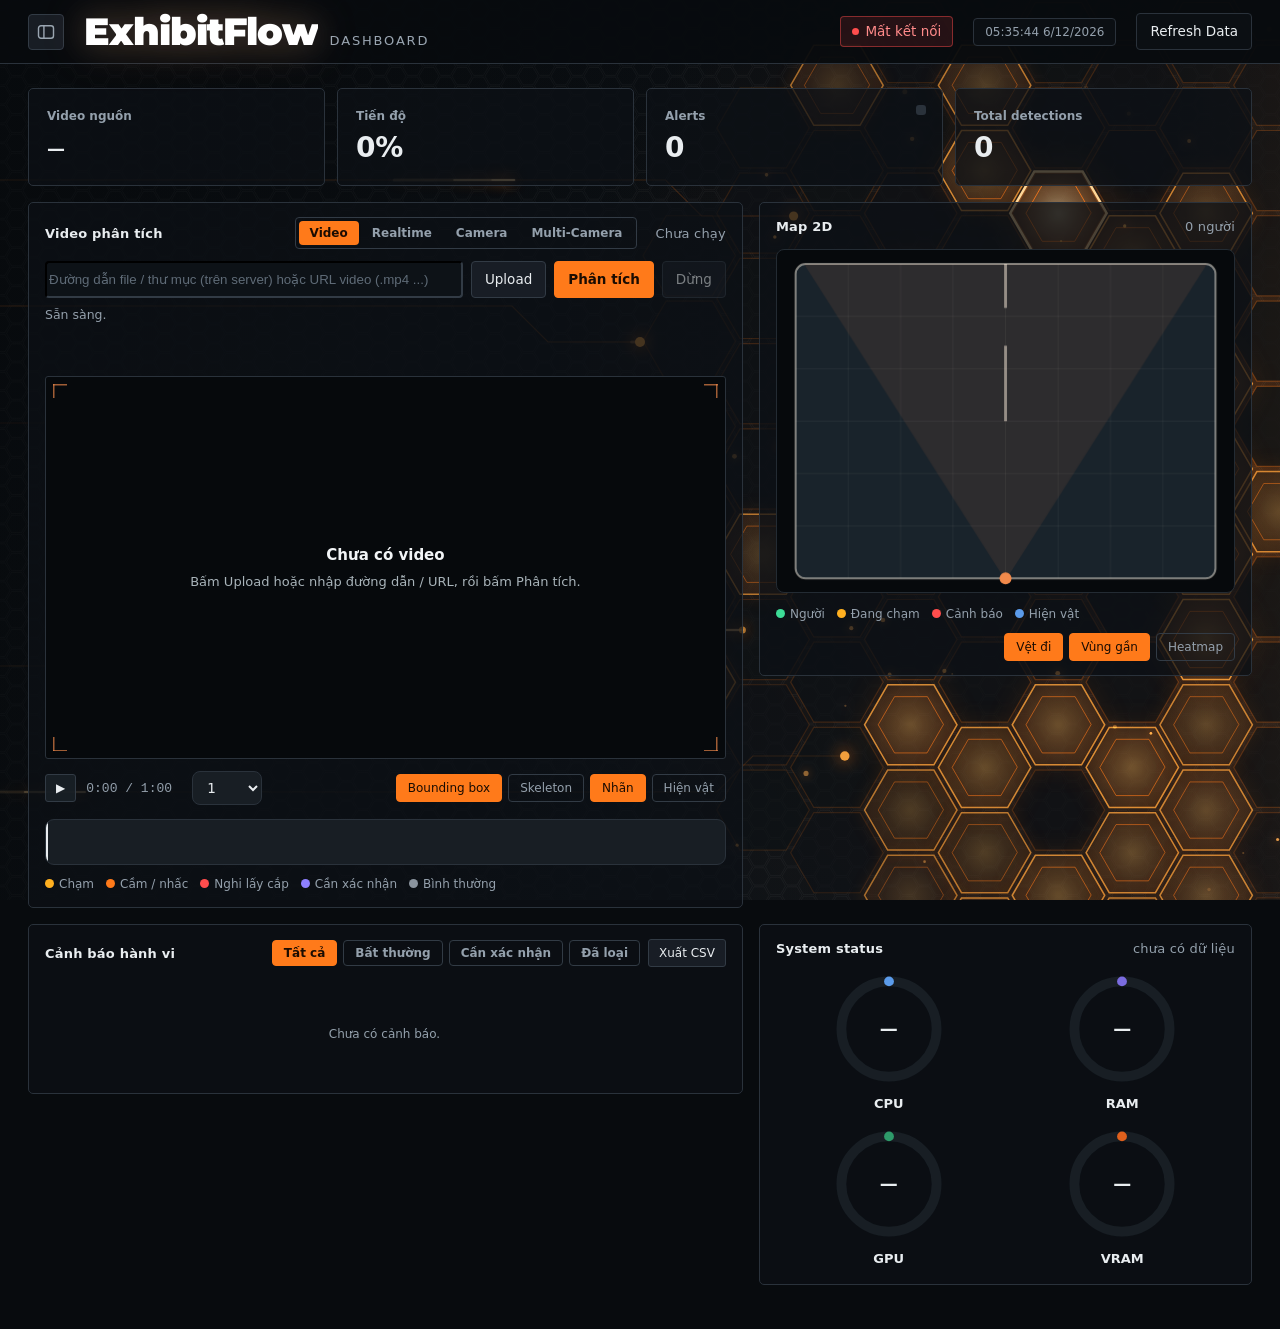
==== commit 1a614d3b: "Web: thêm chế độ Multi-Camera, mỗi camera một tiến trình con chạy song song (có fallback tuần tự) Co" ====
--- a/web/index.html
+++ b/web/index.html
@@ -41,7 +41,7 @@
   <div class="grid">
     <div class="col">
       <div class="card">
-        <h3><span id="vtitle">Video phân tích</span> <span class="sp"></span><div class="filters" id="modeSel" title="Video: chạy hết video rồi hiện kết quả. Camera: webcam của máy hoặc camera RTSP, chạy liên tục tới khi bấm Dừng. Realtime: chạy đúng nhịp fps, cảnh báo hiện dần"><button class="tg on" data-mode="batch">Video</button><button class="tg" data-mode="rt">Realtime</button><button class="tg" data-mode="cam">Camera</button></div><span class="vstat" id="vstat">Chưa chạy</span></h3>
+        <h3><span id="vtitle">Video phân tích</span> <span class="sp"></span><div class="filters" id="modeSel" title="Video: chạy hết video rồi hiện kết quả. Realtime: chạy đúng nhịp fps, cảnh báo hiện dần. Camera: webcam của máy hoặc camera RTSP, chạy liên tục tới khi bấm Dừng. Multi-Camera: 2-8 camera chạy tuần tự, cảnh báo gộp theo camera"><button class="tg on" data-mode="batch">Video</button><button class="tg" data-mode="rt">Realtime</button><button class="tg" data-mode="cam">Camera</button><button class="tg" data-mode="multi">Multi-Camera</button></div><span class="vstat" id="vstat">Chưa chạy</span></h3>
         <div class="srcrow">
           <div class="srcvar" id="srcFile">
             <input id="src" class="txt" type="text" placeholder="Đường dẫn file / thư mục (trên server) hoặc URL video (.mp4 ...)" spellcheck="false">
@@ -54,6 +54,12 @@
           </div>
           <button class="btn pri" id="runBtn">Phân tích</button>
           <button class="btn stop" id="stopBtn" disabled>Dừng</button>
+        </div>
+        <div class="multibox" id="multiBox" hidden>
+          <div id="multiRows"></div>
+          <div class="mactions"><button class="btn sm" id="multiAdd">+ Thêm camera</button><span class="note" id="multiNote">Tối thiểu 2, tối đa 8 camera. Camera IP chạy mỗi lượt tối đa theo "thời lượng tối đa" ở Settings, rồi chuyển sang camera kế tiếp.</span></div>
+          <div class="mstat" id="multiStat" hidden></div>
+          <input type="file" id="multiFile" accept="video/*" hidden>
         </div>
         <div class="srcmsg" id="srcmsg"></div>
         <div class="vbar"><div class="live grn" id="live" hidden></div><div class="rthud" id="rthud" hidden></div></div>
@@ -141,6 +147,8 @@
       <div class="chk"><label><input type="checkbox" id="p-limit_cpu_threads"> Giới hạn 1 luồng CPU mỗi stage (máy ít nhân)</label></div>
       <div class="opt"><label>Giữ khung đỏ cảnh báo (giây)</label><input type="number" id="p-alarm_show_sec" class="txt" step="0.5" min="0" value="4"></div>
       <div class="opt"><label>Camera: thời lượng tối đa mỗi lần chạy (phút)</label><input type="number" id="p-camera_max_min" class="txt" step="1" min="1" max="240" value="30"></div>
+      <div class="chk"><label><input type="checkbox" id="p-multi_parallel" checked> Multi-camera: chạy các camera SONG SONG (mỗi camera một tiến trình, tốn thêm VRAM/RAM mỗi camera)</label></div>
+      <div class="opt"><label>Multi-camera: số camera chạy cùng lúc tối đa (camera còn lại chờ tới lượt)</label><input type="number" id="p-multi_max_parallel" class="txt" step="1" min="1" max="8" value="2"></div>
       <div class="opt"><label>Số luồng CPU của tiến trình tracker</label><input type="number" id="p-tracker_threads" class="txt" step="1" min="1" max="64" value="1"></div>
       <div class="opt"><label>Số luồng CPU của tiến trình hand (torch/OpenCV; onnxruntime tự chọn)</label><input type="number" id="p-hand_threads" class="txt" step="1" min="1" max="64" value="1"></div>
       <div class="opt"><label>Số luồng CPU của tiến trình pose</label><input type="number" id="p-pose_threads" class="txt" step="1" min="1" max="64" value="4"></div>
--- a/web/css/style.css
+++ b/web/css/style.css
@@ -266,6 +266,26 @@
 .rtsrc[hidden]{display:none}
 .rtsrc.lock{opacity:.5;pointer-events:none}
 
+/* ===== Multi-Camera: danh sách camera (tên + nguồn + file) ===== */
+.multibox{margin:-4px 0 10px}
+.multibox[hidden],.mstat[hidden]{display:none}
+.multibox.lock{opacity:.5;pointer-events:none}
+.mrow{display:flex;gap:6px;align-items:center;margin-bottom:6px;flex-wrap:wrap}
+.mrow .midx{width:20px;text-align:center;font-weight:700;color:var(--muted)}
+.mrow .mname{flex:0 0 150px;min-width:0}
+.mrow .msrc{flex:1 1 220px;min-width:0}
+.mrow .mfname{font-size:12px;color:var(--muted);max-width:160px;overflow:hidden;text-overflow:ellipsis;white-space:nowrap}
+.mactions{display:flex;gap:10px;align-items:center;flex-wrap:wrap}
+.mactions .note{margin-top:0}
+.mstat{margin-top:8px;display:grid;gap:4px;font-size:12.5px}
+.mst{padding:4px 10px;border-radius:7px;background:var(--panel);border:1px solid var(--line);cursor:pointer}
+.mst.sel{box-shadow:0 0 0 2px var(--accent)}
+.mst.running{border-color:var(--accent);color:var(--accent-d)}
+.mst.done{color:#2E9B6A}
+.mst.error{color:#B0281F;border-color:#EBB9B3}
+.mst.skipped{color:var(--muted)}
+@media(max-width:600px){.mrow .mname,.mrow .msrc{flex:1 1 100%}}
+
 /* ===== Bản đồ 2D luôn nằm cạnh video; cửa sổ hẹp thì thu gọn thanh bên thay vì xếp dọc ===== */
 @media(max-width:1100px){.grid{grid-template-columns:minmax(0,1.3fr) minmax(0,1fr)}}
 @media(max-width:1000px){
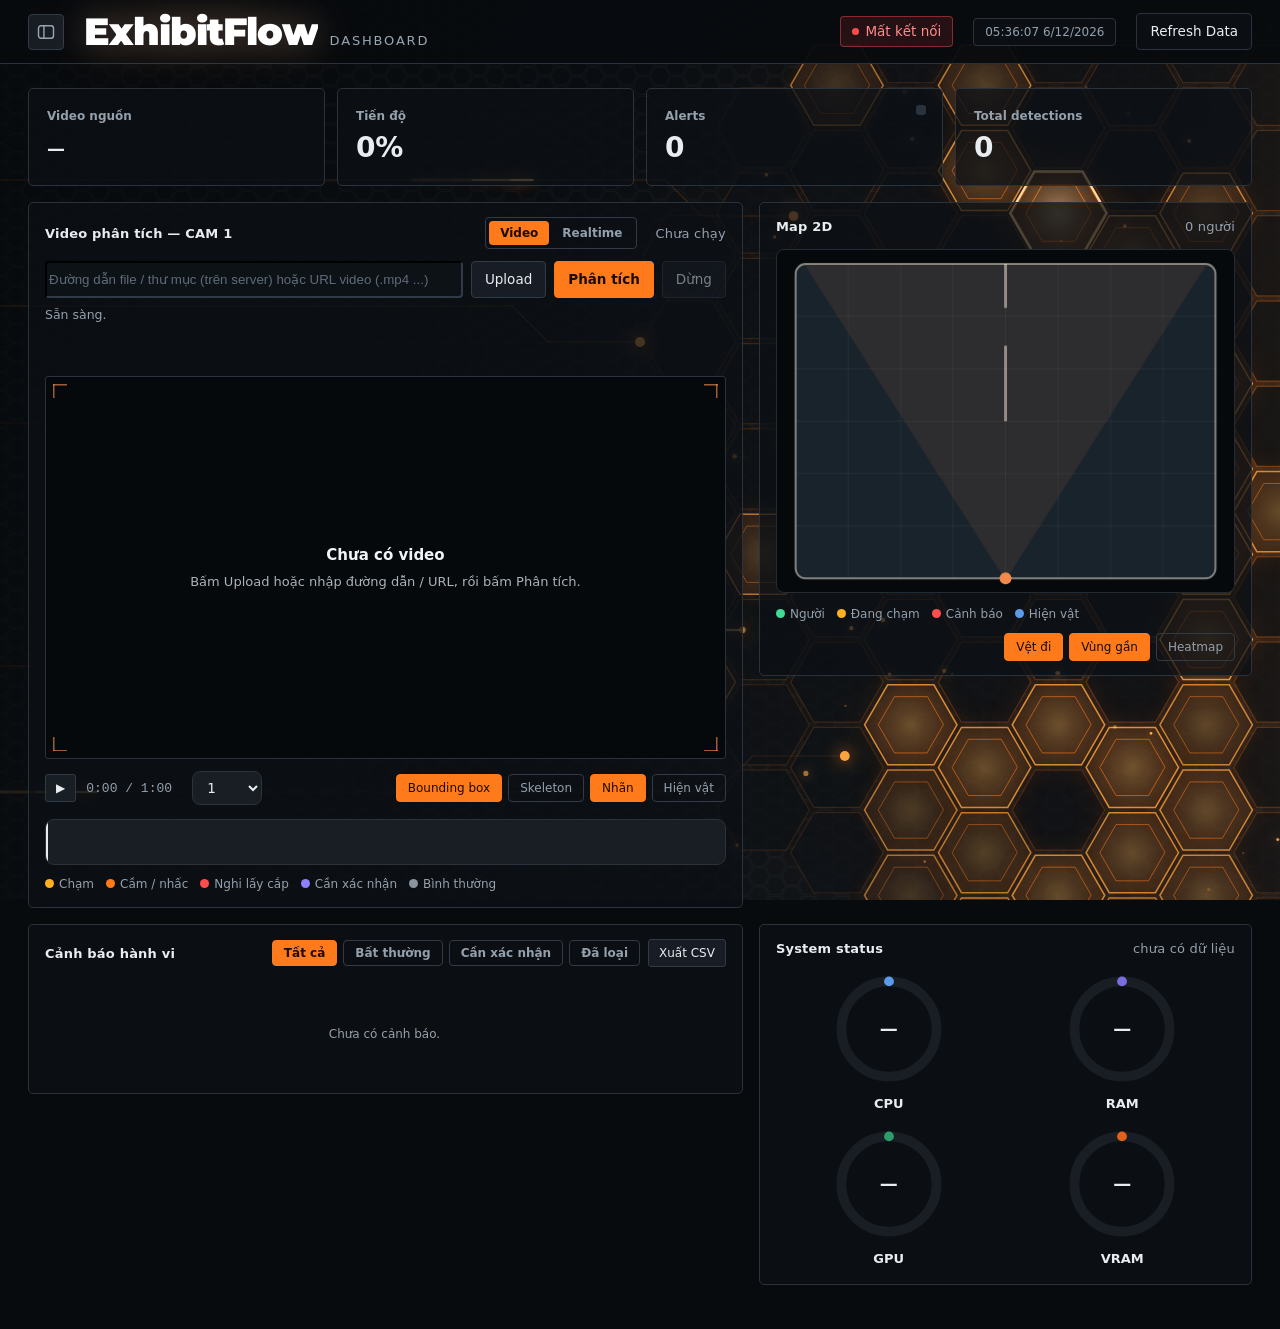
==== commit 938f4b4a: "Multi-camera upload with per-camera tabs Co-Authored-By: Claude Sonnet 5.5 <noreply@anthropic.com>" ====
--- a/web/index.html
+++ b/web/index.html
@@ -41,28 +41,22 @@
   <div class="grid">
     <div class="col">
       <div class="card">
-        <h3><span id="vtitle">Video phân tích</span> <span class="sp"></span><div class="filters" id="modeSel" title="Video: chạy hết video rồi hiện kết quả. Realtime: chạy đúng nhịp fps, cảnh báo hiện dần. Camera: webcam của máy hoặc camera RTSP, chạy liên tục tới khi bấm Dừng. Multi-Camera: 2-8 camera chạy tuần tự, cảnh báo gộp theo camera"><button class="tg on" data-mode="batch">Video</button><button class="tg" data-mode="rt">Realtime</button><button class="tg" data-mode="cam">Camera</button><button class="tg" data-mode="multi">Multi-Camera</button></div><span class="vstat" id="vstat">Chưa chạy</span></h3>
+        <h3><span id="vtitle">Video phân tích — CAM 1</span> <span class="sp"></span><div class="filters" id="modeSel" title="Video: chạy hết video rồi hiện kết quả. Realtime: chạy đúng nhịp fps, cảnh báo hiện dần"><button class="tg on" data-mode="batch">Video</button><button class="tg" data-mode="rt">Realtime</button></div><span class="vstat" id="vstat">Chưa chạy</span></h3>
         <div class="srcrow">
           <div class="srcvar" id="srcFile">
             <input id="src" class="txt" type="text" placeholder="Đường dẫn file / thư mục (trên server) hoặc URL video (.mp4 ...)" spellcheck="false">
-            <input type="file" id="file" accept="video/*" hidden>
+            <input type="file" id="file" accept="video/*" multiple hidden>
             <button class="btn" id="uploadBtn">Upload</button>
           </div>
           <div class="srcvar" id="srcCam" hidden>
-            <select id="camKind" class="txt" style="flex:0 0 200px"><option value="webcam">Camera máy (trình duyệt)</option><option value="rtsp">RTSP / RTMP (camera IP)</option></select>
-            <input id="rtspUrl" class="txt" type="text" placeholder="rtsp://user:pass@ip:554/stream" spellcheck="false" hidden>
+            <select id="camSel" class="txt"></select>
+            <input id="camUrl" class="txt" type="text" placeholder="rtsp://user:pass@ip:554/stream" spellcheck="false" hidden>
           </div>
           <button class="btn pri" id="runBtn">Phân tích</button>
           <button class="btn stop" id="stopBtn" disabled>Dừng</button>
         </div>
-        <div class="multibox" id="multiBox" hidden>
-          <div id="multiRows"></div>
-          <div class="mactions"><button class="btn sm" id="multiAdd">+ Thêm camera</button><span class="note" id="multiNote">Tối thiểu 2, tối đa 8 camera. Camera IP chạy mỗi lượt tối đa theo "thời lượng tối đa" ở Settings, rồi chuyển sang camera kế tiếp.</span></div>
-          <div class="mstat" id="multiStat" hidden></div>
-          <input type="file" id="multiFile" accept="video/*" hidden>
-        </div>
         <div class="srcmsg" id="srcmsg"></div>
-        <div class="vbar"><div class="live grn" id="live" hidden></div><div class="rthud" id="rthud" hidden></div></div>
+        <div class="vbar"><div class="camtabs" id="camTabs" hidden></div><div class="live grn" id="live" hidden></div><div class="rthud" id="rthud" hidden></div></div>
         <div class="stage-wrap">
           <video id="vid" playsinline muted hidden></video>
           <img id="liveimg" alt="" hidden>
@@ -124,37 +118,20 @@
 <section id="v-set" hidden>
   <div class="setgrid">
     <div class="card">
-      <h3>Server (Vast.ai)</h3>
-      <div class="opt"><label>Trạng thái <span id="beMsg">đang kiểm tra…</span></label>
-        <input type="text" id="beUrl" class="txt" placeholder="Để trống = dùng chính server đang phục vụ trang này" spellcheck="false"></div>
-      <div class="row"><button class="btn pri" id="beBtn">Kết nối</button><button class="btn" id="beOff">Mặc định</button></div>
-      <p class="note">Web chạy thẳng trên server Vast.ai cùng cổng với API, nên không cần nhập URL: để trống ô trên. Chỉ điền khi mở file web ở máy khác (ví dụ <code>http://IP:PORT</code>). Nút "Mặc định" xoá URL đã lưu.</p>
+      <h3>Kết nối backend (Kaggle / Colab)</h3>
+      <div class="opt"><label>URL backend <span id="beMsg">chưa kết nối</span></label>
+        <input type="text" id="beUrl" class="txt" placeholder="https://xxxx.trycloudflare.com" spellcheck="false"></div>
+      <div class="row"><button class="btn pri" id="beBtn">Kết nối</button><button class="btn" id="beOff">Ngắt</button></div>
+      <p class="note">Chạy notebook <code>exhibitflow_kaggle_server.ipynb</code> trên Kaggle, copy URL in ở ô "Mở đường hầm" rồi dán vào đây. Kết nối xong, quay lại Dashboard để Upload hoặc nhập đường dẫn video và bấm Phân tích.</p>
     </div>
     <div class="card">
-      <h3>Pipeline (như Settings của dashboard cũ)</h3>
-      <p class="note" id="coreInfo">CPU: đang đọc số nhân của server…</p>
-      <p class="note" id="coreWarn" hidden></p>
-      <div class="opt"><label>Chế độ chạy</label><select id="p-pipeline_mode" class="txt">
-        <option value="full">Đầy đủ: tracking + pose + hand + VLM (cảnh báo)</option>
-        <option value="tracking_seg">Tắt VLM: tracking + pose + hand + phát hiện chạm (để đo tốc độ)</option>
-        <option value="tracking">Chỉ tracking (không hiện vật, pose, hand, VLM)</option></select></div>
-      <div class="chk"><label><input type="checkbox" id="p-tracker_process" checked> Tracker chạy ở tiến trình riêng (thoát GIL)</label></div>
-      <div class="chk"><label><input type="checkbox" id="p-hand_process" checked> Hand (RTMW) chạy ở tiến trình riêng (thoát GIL)</label></div>
-      <div class="chk"><label><input type="checkbox" id="p-pose_process" checked> Pose (YOLOv8) chạy ở tiến trình riêng (thoát GIL)</label></div>
-      <div class="chk"><label><input type="checkbox" id="p-pose_gpu_preproc"> Pose: tiền xử lý + NMS trên GPU (nhanh hơn, keypoint lệch nhẹ)</label></div>
-      <div class="chk"><label><input type="checkbox" id="p-hand_batch" checked> Hand (RTMW) xử lý theo lô (nhanh ~1.8x)</label></div>
-      <div class="chk"><label><input type="checkbox" id="p-drop_frames" checked> Realtime: bỏ frame khi pipeline không theo kịp</label></div>
-      <div class="chk"><label><input type="checkbox" id="p-limit_cpu_threads"> Giới hạn 1 luồng CPU mỗi stage (máy ít nhân)</label></div>
-      <div class="opt"><label>Giữ khung đỏ cảnh báo (giây)</label><input type="number" id="p-alarm_show_sec" class="txt" step="0.5" min="0" value="4"></div>
-      <div class="opt"><label>Camera: thời lượng tối đa mỗi lần chạy (phút)</label><input type="number" id="p-camera_max_min" class="txt" step="1" min="1" max="240" value="30"></div>
-      <div class="chk"><label><input type="checkbox" id="p-multi_parallel" checked> Multi-camera: chạy các camera SONG SONG (mỗi camera một tiến trình, tốn thêm VRAM/RAM mỗi camera)</label></div>
-      <div class="opt"><label>Multi-camera: số camera chạy cùng lúc tối đa (camera còn lại chờ tới lượt)</label><input type="number" id="p-multi_max_parallel" class="txt" step="1" min="1" max="8" value="2"></div>
-      <div class="opt"><label>Số luồng CPU của tiến trình tracker</label><input type="number" id="p-tracker_threads" class="txt" step="1" min="1" max="64" value="1"></div>
-      <div class="opt"><label>Số luồng CPU của tiến trình hand (torch/OpenCV; onnxruntime tự chọn)</label><input type="number" id="p-hand_threads" class="txt" step="1" min="1" max="64" value="1"></div>
-      <div class="opt"><label>Số luồng CPU của tiến trình pose</label><input type="number" id="p-pose_threads" class="txt" step="1" min="1" max="64" value="4"></div>
-      <div class="opt"><label>Độ dài queue giữa 2 stage</label><input type="number" id="p-queue_size" class="txt" step="1" min="1" max="64" value="8"></div>
-      <div class="opt"><label>Chỉ chạy pose/hand cho người cách hiện vật ≤ N x chiều cao người (0 = mọi người)</label><input type="number" id="p-pose_gate_norm_dist" class="txt" step="0.1" min="0" value="1.5"></div>
-      <p class="note">Các stage detect, track, pose, hand, VLM luôn chạy song song (pipelining). Ba ô "tiến trình riêng" cộng thêm ~0.5 GB VRAM mỗi ô và nạp lại model khi đổi. Các ô "số luồng" chỉ có tác dụng khi bật tiến trình riêng tương ứng; đổi thì nạp lại model. <b>Realtime</b> đọc video đúng nhịp fps gốc như camera; <b>Video</b> xử lý mọi frame.</p>
+      <h3>Camera (Realtime)</h3>
+      <div class="camlist" id="camList"></div>
+      <div class="opt"><label>Thêm camera</label>
+        <input id="camName" class="txt" placeholder="Tên (vd. CAM 3 · Phòng tranh)" style="margin-bottom:8px">
+        <input id="camAddUrl" class="txt" placeholder="rtsp://user:pass@ip:554/stream" spellcheck="false"></div>
+      <div class="row"><button class="btn pri" id="camAdd">Thêm</button></div>
+      <p class="note">Danh sách lưu trong trình duyệt. Backend hiện <b>chưa đọc được camera trực tiếp</b> (RTSP/RTMP): pipeline mới chỉ đọc file video.</p>
     </div>
     <div class="card">
       <h3>Cấu hình phân tích</h3>
--- a/web/css/style.css
+++ b/web/css/style.css
@@ -257,7 +257,7 @@
 #modeSel .tg{padding:3px 11px}
 #modeSel.lock{opacity:.5;pointer-events:none}
 
-/* ===== Hàng nguồn theo chế độ ===== */
+/* ===== Hàng nguồn theo chế độ + camera ===== */
 .srcvar{display:flex;gap:8px;flex:1;min-width:0}
 .srcvar[hidden]{display:none}
 .srcvar .txt{flex:1;min-width:0}
@@ -265,26 +265,10 @@
 .rtsrc{display:inline-flex;margin-bottom:10px}
 .rtsrc[hidden]{display:none}
 .rtsrc.lock{opacity:.5;pointer-events:none}
-
-/* ===== Multi-Camera: danh sách camera (tên + nguồn + file) ===== */
-.multibox{margin:-4px 0 10px}
-.multibox[hidden],.mstat[hidden]{display:none}
-.multibox.lock{opacity:.5;pointer-events:none}
-.mrow{display:flex;gap:6px;align-items:center;margin-bottom:6px;flex-wrap:wrap}
-.mrow .midx{width:20px;text-align:center;font-weight:700;color:var(--muted)}
-.mrow .mname{flex:0 0 150px;min-width:0}
-.mrow .msrc{flex:1 1 220px;min-width:0}
-.mrow .mfname{font-size:12px;color:var(--muted);max-width:160px;overflow:hidden;text-overflow:ellipsis;white-space:nowrap}
-.mactions{display:flex;gap:10px;align-items:center;flex-wrap:wrap}
-.mactions .note{margin-top:0}
-.mstat{margin-top:8px;display:grid;gap:4px;font-size:12.5px}
-.mst{padding:4px 10px;border-radius:7px;background:var(--panel);border:1px solid var(--line);cursor:pointer}
-.mst.sel{box-shadow:0 0 0 2px var(--accent)}
-.mst.running{border-color:var(--accent);color:var(--accent-d)}
-.mst.done{color:#2E9B6A}
-.mst.error{color:#B0281F;border-color:#EBB9B3}
-.mst.skipped{color:var(--muted)}
-@media(max-width:600px){.mrow .mname,.mrow .msrc{flex:1 1 100%}}
+.camlist{display:flex;flex-direction:column;gap:6px;margin-bottom:14px}
+.camrow{display:flex;align-items:center;gap:8px;padding:8px 10px;border:1px solid var(--line);border-radius:9px;background:var(--panel2);font-size:13px}
+.camrow b{flex:1;min-width:0;overflow:hidden;text-overflow:ellipsis;white-space:nowrap}
+.camrow small{color:var(--muted);max-width:140px;overflow:hidden;text-overflow:ellipsis;white-space:nowrap}
 
 /* ===== Bản đồ 2D luôn nằm cạnh video; cửa sổ hẹp thì thu gọn thanh bên thay vì xếp dọc ===== */
 @media(max-width:1100px){.grid{grid-template-columns:minmax(0,1.3fr) minmax(0,1fr)}}
@@ -474,4 +458,8 @@
 .top .chip,.top .btn{white-space:nowrap}
 @media(max-width:1000px){.wm-sub{display:none}.wm-main{font-size:32px}}
 
-.note.err{color:#E5524A}
+/* Tab camera (khi upload nhiều video) */
+.camtabs{display:flex;gap:6px;flex-wrap:wrap;margin-right:6px}
+.camtabs .tg{border:1px solid #323B45;border-radius:4px;padding:3px 11px;background:transparent;color:var(--muted)}
+.camtabs .tg:hover{border-color:var(--accent)}
+.camtabs .tg.on{background:var(--accent);border-color:var(--accent);color:#1A0C02}
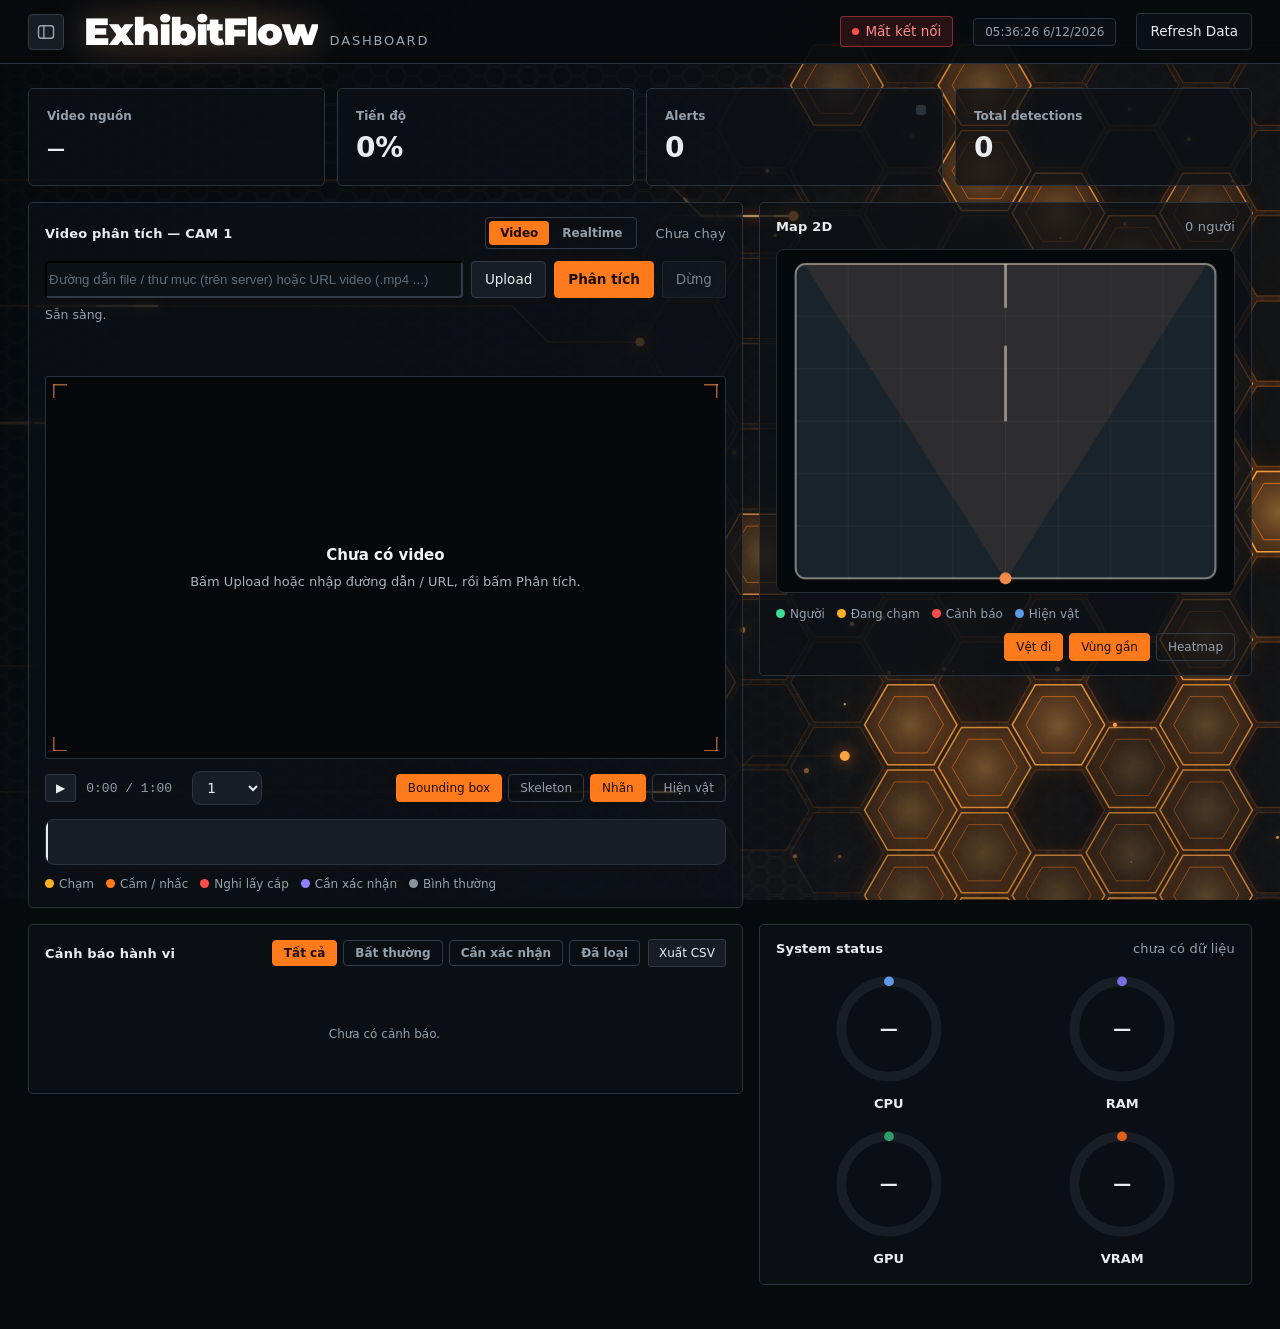
==== commit 26b64ebd: "Stitch multiple calibrated cameras into one map (site profiles) - server/site_runner.py, site_driver" ====
--- a/web/index.html
+++ b/web/index.html
@@ -45,6 +45,7 @@
         <div class="srcrow">
           <div class="srcvar" id="srcFile">
             <input id="src" class="txt" type="text" placeholder="Đường dẫn file / thư mục (trên server) hoặc URL video (.mp4 ...)" spellcheck="false">
+            <select id="siteSel" class="txt" hidden title="Địa điểm đã hiệu chuẩn: ghép các video thành một map chung"></select>
             <input type="file" id="file" accept="video/*" multiple hidden>
             <button class="btn" id="uploadBtn">Upload</button>
           </div>
--- a/web/css/style.css
+++ b/web/css/style.css
@@ -463,3 +463,4 @@
 .camtabs .tg{border:1px solid #323B45;border-radius:4px;padding:3px 11px;background:transparent;color:var(--muted)}
 .camtabs .tg:hover{border-color:var(--accent)}
 .camtabs .tg.on{background:var(--accent);border-color:var(--accent);color:#1A0C02}
+#siteSel{flex:0 0 auto;max-width:240px}
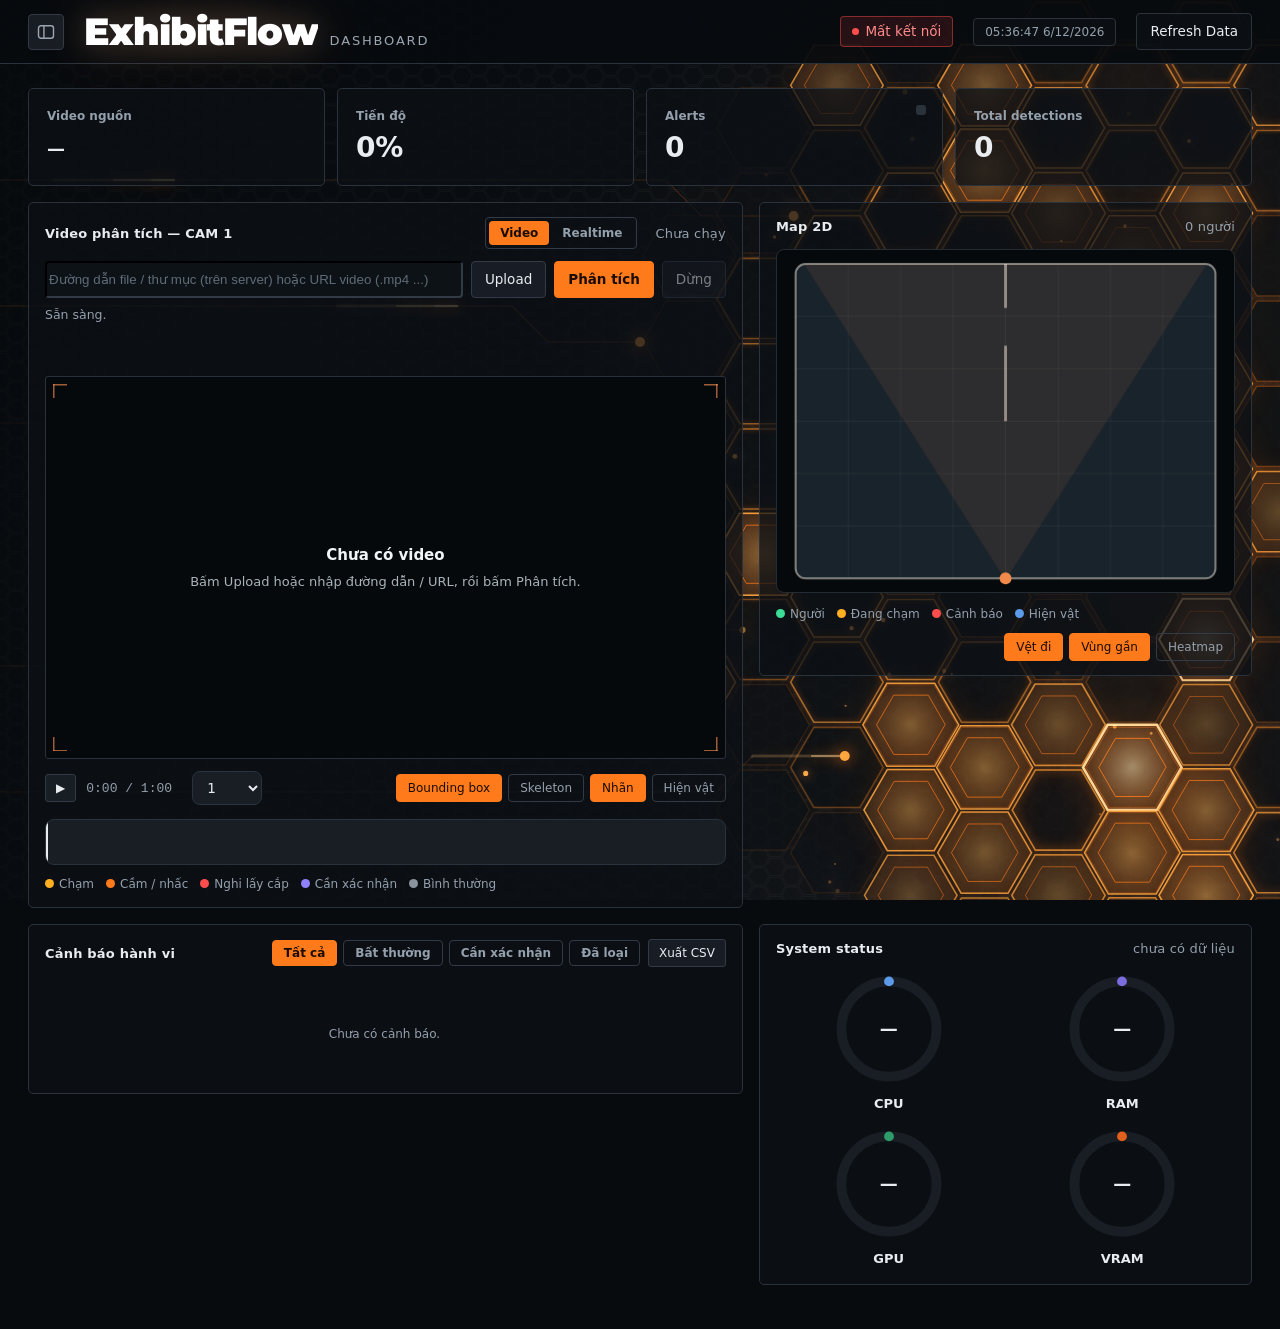
==== commit 51050d49: "Auto-detect cameras and stitch automatically (no site selector) - site_runner.match_images + sites/w" ====
--- a/web/index.html
+++ b/web/index.html
@@ -45,7 +45,6 @@
         <div class="srcrow">
           <div class="srcvar" id="srcFile">
             <input id="src" class="txt" type="text" placeholder="Đường dẫn file / thư mục (trên server) hoặc URL video (.mp4 ...)" spellcheck="false">
-            <select id="siteSel" class="txt" hidden title="Địa điểm đã hiệu chuẩn: ghép các video thành một map chung"></select>
             <input type="file" id="file" accept="video/*" multiple hidden>
             <button class="btn" id="uploadBtn">Upload</button>
           </div>
--- a/web/css/style.css
+++ b/web/css/style.css
@@ -463,4 +463,3 @@
 .camtabs .tg{border:1px solid #323B45;border-radius:4px;padding:3px 11px;background:transparent;color:var(--muted)}
 .camtabs .tg:hover{border-color:var(--accent)}
 .camtabs .tg.on{background:var(--accent);border-color:var(--accent);color:#1A0C02}
-#siteSel{flex:0 0 auto;max-width:240px}
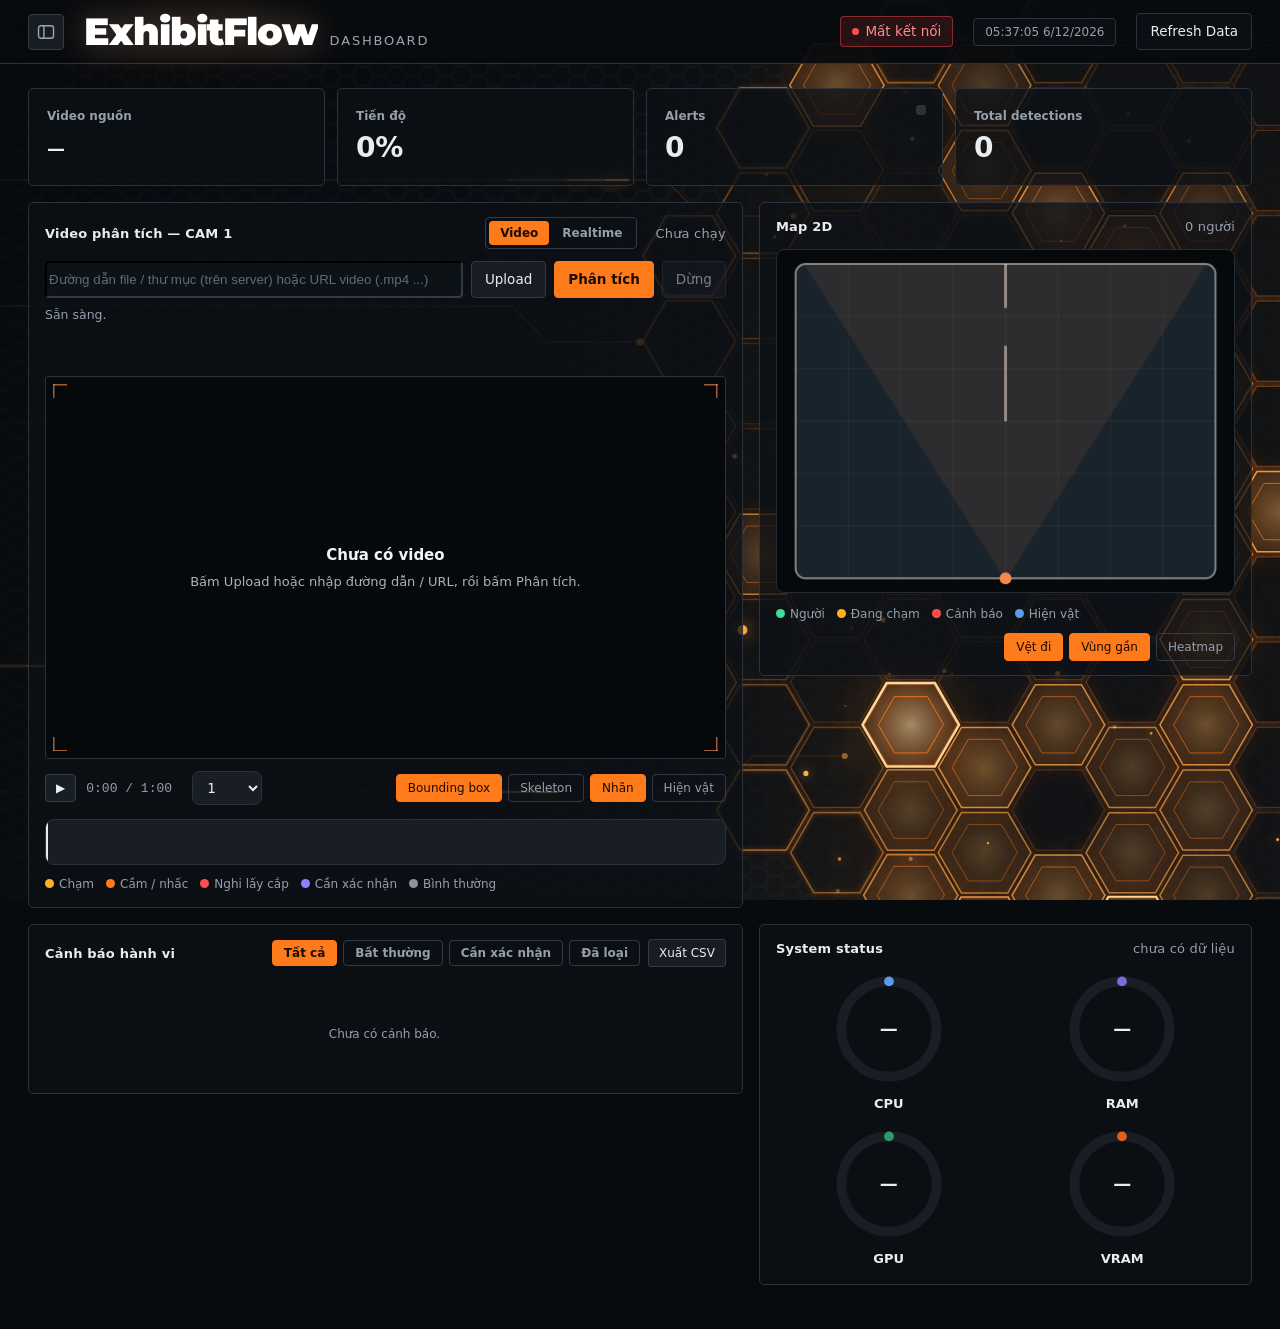
==== commit 32dbf70e: "Restore the version with the site selector (26b64eb) plus single-camera people fix Brings back web, " ====
--- a/web/index.html
+++ b/web/index.html
@@ -45,6 +45,7 @@
         <div class="srcrow">
           <div class="srcvar" id="srcFile">
             <input id="src" class="txt" type="text" placeholder="Đường dẫn file / thư mục (trên server) hoặc URL video (.mp4 ...)" spellcheck="false">
+            <select id="siteSel" class="txt" hidden title="Địa điểm đã hiệu chuẩn: ghép các video thành một map chung"></select>
             <input type="file" id="file" accept="video/*" multiple hidden>
             <button class="btn" id="uploadBtn">Upload</button>
           </div>
--- a/web/css/style.css
+++ b/web/css/style.css
@@ -463,3 +463,4 @@
 .camtabs .tg{border:1px solid #323B45;border-radius:4px;padding:3px 11px;background:transparent;color:var(--muted)}
 .camtabs .tg:hover{border-color:var(--accent)}
 .camtabs .tg.on{background:var(--accent);border-color:var(--accent);color:#1A0C02}
+#siteSel{flex:0 0 auto;max-width:240px}
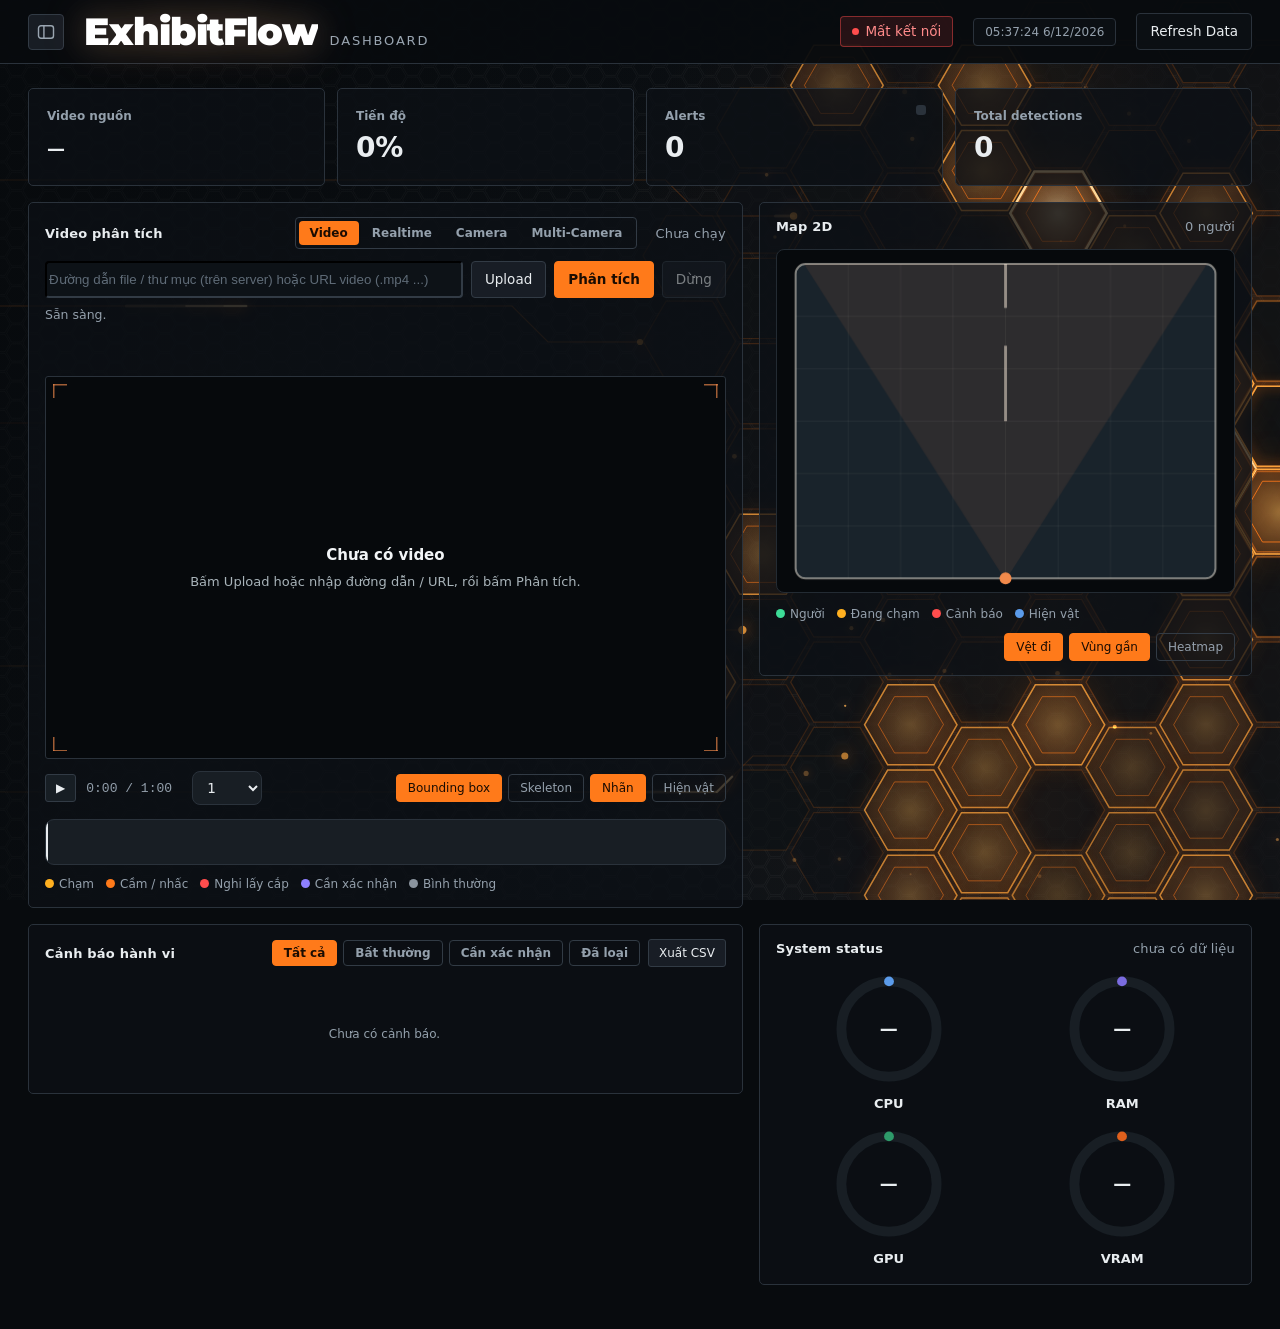
==== commit 8aecc8a4: "Tinh chỉnh pipeline theo GT: giữ khung đỏ, kế thừa cờ qua đổi ID, giữ track dự đoán, lọc người, làm " ====
--- a/web/index.html
+++ b/web/index.html
@@ -7,6 +7,21 @@
 <link rel="stylesheet" href="css/style.css">
 <link rel="preconnect" href="https://fonts.googleapis.com"><link rel="preconnect" href="https://fonts.gstatic.com" crossorigin>
 <link rel="stylesheet" href="https://fonts.googleapis.com/css2?family=Montserrat:wght@800;900&display=swap">
+<style>
+.tgroup{border:1px solid var(--line);border-radius:6px;padding:12px 14px;margin-bottom:12px;background:rgba(13,18,23,.55)}
+.tgroup-hd{display:flex;align-items:center;gap:8px;flex-wrap:wrap;margin-bottom:4px}
+.tgroup-hd b{font-size:13.5px}
+.tgroup-desc{color:var(--muted);font-size:12px;margin-bottom:10px}
+.tgrid{display:grid;grid-template-columns:repeat(auto-fit,minmax(260px,1fr));gap:12px}
+.titem{display:flex;flex-direction:column;gap:4px}
+.titem label{font-size:12.5px;font-weight:550;display:flex;align-items:center;gap:6px;flex-wrap:wrap}
+.titem .chk{display:flex;align-items:center;gap:8px}
+.titem .chk label{margin:0;cursor:pointer}
+.titem small{color:var(--muted);font-size:11.5px;line-height:1.4}
+.tdef{color:var(--muted);font-size:11.5px;font-weight:400}
+.tbadge{display:inline-block;padding:1px 6px;border-radius:4px;font-size:11px;font-weight:600;background:rgba(255,176,32,.16);color:#FFCB66;border:1px solid rgba(255,176,32,.35)}
+.titem input.err{border-color:#E5524A}
+</style>
 </head>
 <body>
 <canvas id="hexbg" aria-hidden="true"></canvas>
@@ -41,23 +56,28 @@
   <div class="grid">
     <div class="col">
       <div class="card">
-        <h3><span id="vtitle">Video phân tích — CAM 1</span> <span class="sp"></span><div class="filters" id="modeSel" title="Video: chạy hết video rồi hiện kết quả. Realtime: chạy đúng nhịp fps, cảnh báo hiện dần"><button class="tg on" data-mode="batch">Video</button><button class="tg" data-mode="rt">Realtime</button></div><span class="vstat" id="vstat">Chưa chạy</span></h3>
+        <h3><span id="vtitle">Video phân tích</span> <span class="sp"></span><div class="filters" id="modeSel" title="Video: chạy hết video rồi hiện kết quả. Realtime: chạy đúng nhịp fps, cảnh báo hiện dần. Camera: webcam của máy hoặc camera RTSP, chạy liên tục tới khi bấm Dừng. Multi-Camera: 2-8 camera chạy tuần tự, cảnh báo gộp theo camera"><button class="tg on" data-mode="batch">Video</button><button class="tg" data-mode="rt">Realtime</button><button class="tg" data-mode="cam">Camera</button><button class="tg" data-mode="multi">Multi-Camera</button></div><span class="vstat" id="vstat">Chưa chạy</span></h3>
         <div class="srcrow">
           <div class="srcvar" id="srcFile">
             <input id="src" class="txt" type="text" placeholder="Đường dẫn file / thư mục (trên server) hoặc URL video (.mp4 ...)" spellcheck="false">
-            <select id="siteSel" class="txt" hidden title="Địa điểm đã hiệu chuẩn: ghép các video thành một map chung"></select>
-            <input type="file" id="file" accept="video/*" multiple hidden>
+            <input type="file" id="file" accept="video/*" hidden>
             <button class="btn" id="uploadBtn">Upload</button>
           </div>
           <div class="srcvar" id="srcCam" hidden>
-            <select id="camSel" class="txt"></select>
-            <input id="camUrl" class="txt" type="text" placeholder="rtsp://user:pass@ip:554/stream" spellcheck="false" hidden>
+            <select id="camKind" class="txt" style="flex:0 0 200px"><option value="webcam">Camera máy (trình duyệt)</option><option value="rtsp">RTSP / RTMP (camera IP)</option></select>
+            <input id="rtspUrl" class="txt" type="text" placeholder="rtsp://user:pass@ip:554/stream" spellcheck="false" hidden>
           </div>
           <button class="btn pri" id="runBtn">Phân tích</button>
           <button class="btn stop" id="stopBtn" disabled>Dừng</button>
         </div>
+        <div class="multibox" id="multiBox" hidden>
+          <div id="multiRows"></div>
+          <div class="mactions"><button class="btn sm" id="multiAdd">+ Thêm camera</button><span class="note" id="multiNote">Tối thiểu 2, tối đa 8 camera. Camera IP chạy mỗi lượt tối đa theo "thời lượng tối đa" ở Settings, rồi chuyển sang camera kế tiếp.</span></div>
+          <div class="mstat" id="multiStat" hidden></div>
+          <input type="file" id="multiFile" accept="video/*" hidden>
+        </div>
         <div class="srcmsg" id="srcmsg"></div>
-        <div class="vbar"><div class="camtabs" id="camTabs" hidden></div><div class="live grn" id="live" hidden></div><div class="rthud" id="rthud" hidden></div></div>
+        <div class="vbar"><div class="live grn" id="live" hidden></div><div class="rthud" id="rthud" hidden></div></div>
         <div class="stage-wrap">
           <video id="vid" playsinline muted hidden></video>
           <img id="liveimg" alt="" hidden>
@@ -119,20 +139,37 @@
 <section id="v-set" hidden>
   <div class="setgrid">
     <div class="card">
-      <h3>Kết nối backend (Kaggle / Colab)</h3>
-      <div class="opt"><label>URL backend <span id="beMsg">chưa kết nối</span></label>
-        <input type="text" id="beUrl" class="txt" placeholder="https://xxxx.trycloudflare.com" spellcheck="false"></div>
-      <div class="row"><button class="btn pri" id="beBtn">Kết nối</button><button class="btn" id="beOff">Ngắt</button></div>
-      <p class="note">Chạy notebook <code>exhibitflow_kaggle_server.ipynb</code> trên Kaggle, copy URL in ở ô "Mở đường hầm" rồi dán vào đây. Kết nối xong, quay lại Dashboard để Upload hoặc nhập đường dẫn video và bấm Phân tích.</p>
+      <h3>Server (Vast.ai)</h3>
+      <div class="opt"><label>Trạng thái <span id="beMsg">đang kiểm tra…</span></label>
+        <input type="text" id="beUrl" class="txt" placeholder="Để trống = dùng chính server đang phục vụ trang này" spellcheck="false"></div>
+      <div class="row"><button class="btn pri" id="beBtn">Kết nối</button><button class="btn" id="beOff">Mặc định</button></div>
+      <p class="note">Web chạy thẳng trên server Vast.ai cùng cổng với API, nên không cần nhập URL: để trống ô trên. Chỉ điền khi mở file web ở máy khác (ví dụ <code>http://IP:PORT</code>). Nút "Mặc định" xoá URL đã lưu.</p>
     </div>
     <div class="card">
-      <h3>Camera (Realtime)</h3>
-      <div class="camlist" id="camList"></div>
-      <div class="opt"><label>Thêm camera</label>
-        <input id="camName" class="txt" placeholder="Tên (vd. CAM 3 · Phòng tranh)" style="margin-bottom:8px">
-        <input id="camAddUrl" class="txt" placeholder="rtsp://user:pass@ip:554/stream" spellcheck="false"></div>
-      <div class="row"><button class="btn pri" id="camAdd">Thêm</button></div>
-      <p class="note">Danh sách lưu trong trình duyệt. Backend hiện <b>chưa đọc được camera trực tiếp</b> (RTSP/RTMP): pipeline mới chỉ đọc file video.</p>
+      <h3>Pipeline (như Settings của dashboard cũ)</h3>
+      <p class="note" id="coreInfo">CPU: đang đọc số nhân của server…</p>
+      <p class="note" id="coreWarn" hidden></p>
+      <div class="opt"><label>Chế độ chạy</label><select id="p-pipeline_mode" class="txt">
+        <option value="full">Đầy đủ: tracking + pose + hand + VLM (cảnh báo)</option>
+        <option value="tracking_seg">Tắt VLM: tracking + pose + hand + phát hiện chạm (để đo tốc độ)</option>
+        <option value="tracking">Chỉ tracking (không hiện vật, pose, hand, VLM)</option></select></div>
+      <div class="chk"><label><input type="checkbox" id="p-tracker_process" checked> Tracker chạy ở tiến trình riêng (thoát GIL)</label></div>
+      <div class="chk"><label><input type="checkbox" id="p-hand_process" checked> Hand (RTMW) chạy ở tiến trình riêng (thoát GIL)</label></div>
+      <div class="chk"><label><input type="checkbox" id="p-pose_process" checked> Pose (YOLOv8) chạy ở tiến trình riêng (thoát GIL)</label></div>
+      <div class="chk"><label><input type="checkbox" id="p-pose_gpu_preproc"> Pose: tiền xử lý + NMS trên GPU (nhanh hơn, keypoint lệch nhẹ)</label></div>
+      <div class="chk"><label><input type="checkbox" id="p-hand_batch" checked> Hand (RTMW) xử lý theo lô (nhanh ~1.8x)</label></div>
+      <div class="chk"><label><input type="checkbox" id="p-drop_frames" checked> Realtime: bỏ frame khi pipeline không theo kịp</label></div>
+      <div class="chk"><label><input type="checkbox" id="p-limit_cpu_threads"> Giới hạn 1 luồng CPU mỗi stage (máy ít nhân)</label></div>
+      <div class="opt"><label>Giữ khung đỏ cảnh báo (giây)</label><input type="number" id="p-alarm_show_sec" class="txt" step="0.5" min="0" value="4"></div>
+      <div class="opt"><label>Camera: thời lượng tối đa mỗi lần chạy (phút)</label><input type="number" id="p-camera_max_min" class="txt" step="1" min="1" max="240" value="30"></div>
+      <div class="chk"><label><input type="checkbox" id="p-multi_parallel" checked> Multi-camera: chạy các camera SONG SONG (mỗi camera một tiến trình, tốn thêm VRAM/RAM mỗi camera)</label></div>
+      <div class="opt"><label>Multi-camera: số camera chạy cùng lúc tối đa (camera còn lại chờ tới lượt)</label><input type="number" id="p-multi_max_parallel" class="txt" step="1" min="1" max="8" value="2"></div>
+      <div class="opt"><label>Số luồng CPU của tiến trình tracker</label><input type="number" id="p-tracker_threads" class="txt" step="1" min="1" max="64" value="1"></div>
+      <div class="opt"><label>Số luồng CPU của tiến trình hand (torch/OpenCV; onnxruntime tự chọn)</label><input type="number" id="p-hand_threads" class="txt" step="1" min="1" max="64" value="1"></div>
+      <div class="opt"><label>Số luồng CPU của tiến trình pose</label><input type="number" id="p-pose_threads" class="txt" step="1" min="1" max="64" value="4"></div>
+      <div class="opt"><label>Độ dài queue giữa 2 stage</label><input type="number" id="p-queue_size" class="txt" step="1" min="1" max="64" value="8"></div>
+      <div class="opt"><label>Chỉ chạy pose/hand cho người cách hiện vật ≤ N x chiều cao người (0 = mọi người)</label><input type="number" id="p-pose_gate_norm_dist" class="txt" step="0.1" min="0" value="1.5"></div>
+      <p class="note">Các stage detect, track, pose, hand, VLM luôn chạy song song (pipelining). Ba ô "tiến trình riêng" cộng thêm ~0.5 GB VRAM mỗi ô và nạp lại model khi đổi. Các ô "số luồng" chỉ có tác dụng khi bật tiến trình riêng tương ứng; đổi thì nạp lại model. <b>Realtime</b> đọc video đúng nhịp fps gốc như camera; <b>Video</b> xử lý mọi frame.</p>
     </div>
     <div class="card">
       <h3>Cấu hình phân tích</h3>
@@ -140,6 +177,11 @@
         <input type="range" id="conf" min="0.3" max="0.95" step="0.05" value="0.6"></div>
       <p class="note">Chỉ cảnh báo khi VLM trả hành vi bất thường với độ tin cậy từ ngưỡng này trở lên.</p>
     </div>
+  </div>
+  <div class="card" id="tuningCard" style="margin-top:16px">
+    <h3>Tinh chỉnh thuật toán &amp; Ngưỡng <span class="sp"></span><button class="btn sm" type="button" id="tuningResetAll">Khôi phục mặc định tất cả</button></h3>
+    <p class="note" style="margin-top:0;margin-bottom:12px">Thay đổi được lưu trên trình duyệt và áp dụng từ lần phân tích kế tiếp. Để trống ô số để dùng mặc định <code>settings.py</code>. Các mục có nhãn <span class="tbadge">Nạp lại model</span> sẽ tự nạp lại tracker/detector khi chạy.</p>
+    <div id="tuningGroups"><p class="note">Đang chờ kết nối server để tải danh sách tham số tinh chỉnh…</p></div>
   </div>
 </section>
 </main>
